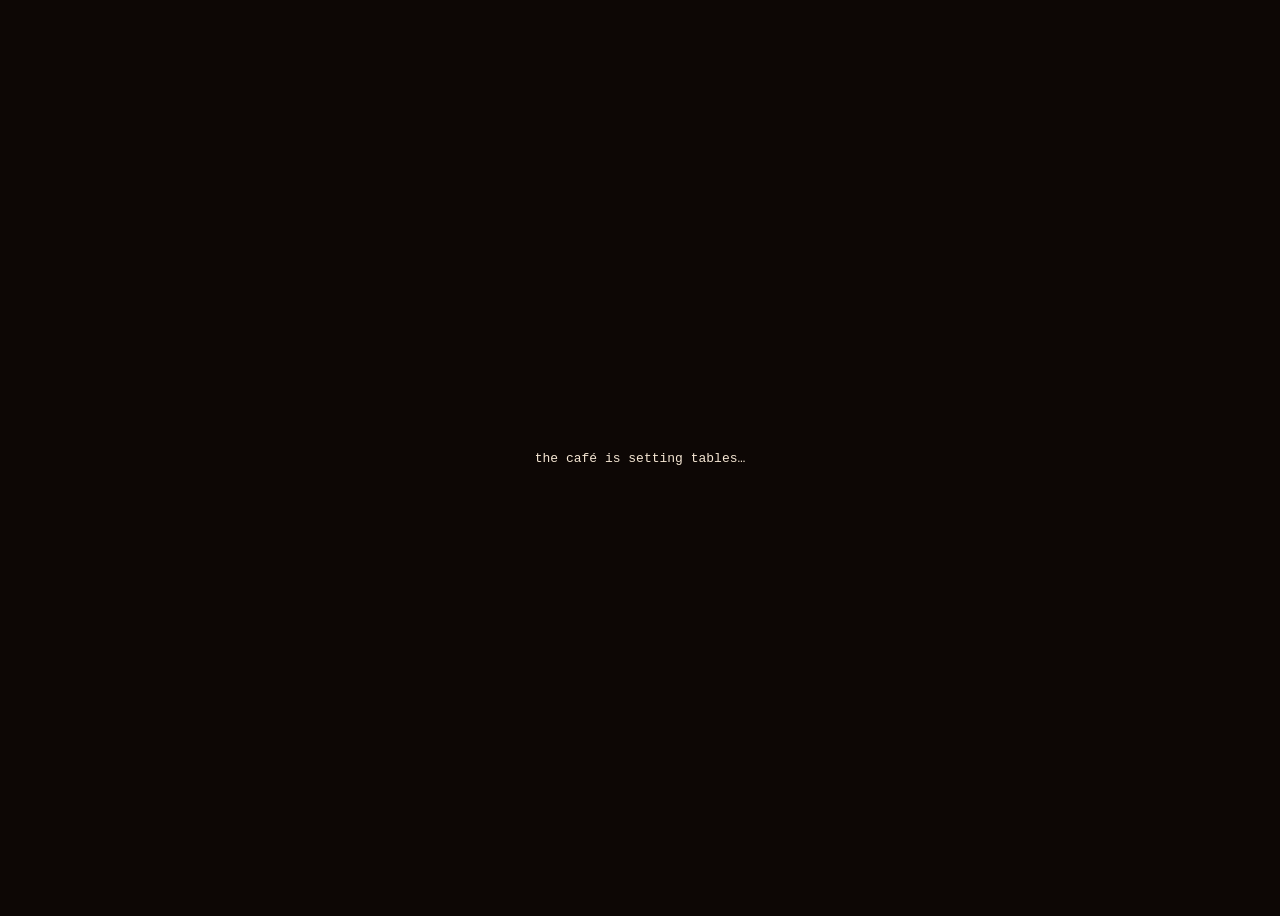
==== index.html @ ba8afaad "placeholder" ====
<!doctype html><title>Café Vellara</title><body style='background:#0d0705;color:#f5e6d3;font-family:monospace;display:grid;place-items:center;height:100vh'><div>the café is setting tables…</div></body>
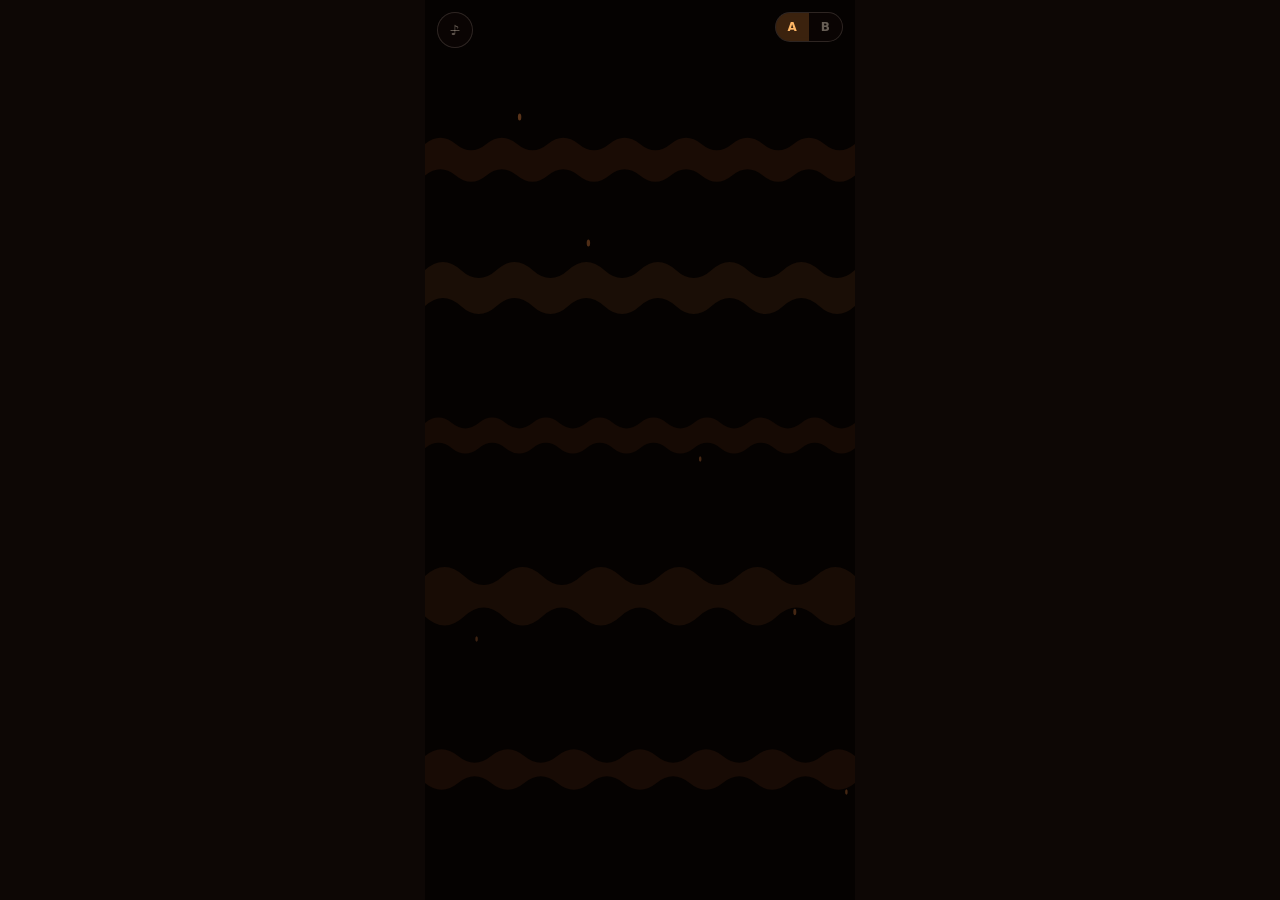
==== commit 5cc4cbce: "Course One vertical slice" ====
--- a/index.html
+++ b/index.html
@@ -1 +1,152 @@
-<!doctype html><title>Café Vellara</title><body style='background:#0d0705;color:#f5e6d3;font-family:monospace;display:grid;place-items:center;height:100vh'><div>the café is setting tables…</div></body>
+<!DOCTYPE html><html lang="en"><head><meta charSet="utf-8"/><meta name="viewport" content="width=device-width, initial-scale=1, viewport-fit=cover"/><link rel="stylesheet" href="./_next/static/css/670380543b3d0dc5.css" data-precedence="next"/><link rel="preload" as="script" fetchPriority="low" href="./_next/static/chunks/webpack-aefcfdc45265db7c.js"/><script src="./_next/static/chunks/fd9d1056-f34d2e789b461d77.js" async=""></script><script src="./_next/static/chunks/117-4b6a8fa4c4cf52b5.js" async=""></script><script src="./_next/static/chunks/main-app-395de5ab803d2a2a.js" async=""></script><script src="./_next/static/chunks/883-c687ce999b2c8454.js" async=""></script><script src="./_next/static/chunks/app/page-80fcc8d337535cb4.js" async=""></script><meta name="theme-color" content="#0d0705"/><title>Café Vellara</title><meta name="description" content="The last warm room before Olympus."/><link rel="icon" href="data:image/svg+xml,%3Csvg xmlns=&#x27;http://www.w3.org/2000/svg&#x27; viewBox=&#x27;0 0 16 16&#x27;%3E%3Ccircle cx=&#x27;8&#x27; cy=&#x27;8&#x27; r=&#x27;6&#x27; fill=&#x27;%23ff9a3c&#x27;/%3E%3C/svg%3E"/><script src="./_next/static/chunks/polyfills-42372ed130431b0a.js" noModule=""></script></head><body class="bg-roast-deep text-cream antialiased"><main class="mx-auto flex h-dvh w-full max-w-[430px] flex-col overflow-hidden"><div class="relative flex-1 overflow-hidden"><div class="cv-scene relative h-full w-full select-none overflow-hidden bg-[#0d0705]" data-treatment="amber"><style>
+.cv-scene { -webkit-tap-highlight-color: transparent; }
+
+/* CRT memory — amber treatment only, opacity stays under 0.05 */
+.cv-scanlines {
+  background: repeating-linear-gradient(to bottom,
+    rgba(255,183,102,0.05) 0px, rgba(255,183,102,0.05) 1px,
+    rgba(0,0,0,0) 1px, rgba(0,0,0,0) 3px);
+  mix-blend-mode: screen;
+}
+
+/* svg transform plumbing */
+.cv-flame-a, .cv-flame-b, .cv-steam {
+  transform-box: fill-box; transform-origin: 50% 100%;
+}
+.cv-halo, .cv-glint, .cv-seam {
+  transform-box: fill-box; transform-origin: 50% 50%;
+}
+
+/* ── candle fire — three layered, phase-shifted motions ────────────── */
+.cv-flame-a { animation: cv-flick-a 2.3s ease-in-out infinite; }
+.cv-flame-b { animation: cv-flick-b 1.45s ease-in-out infinite; }
+.cv-halo    { animation: cv-halo-k 2.9s ease-in-out infinite; }
+@keyframes cv-flick-a {
+  0%, 100% { transform: scale(1, 1); }
+  13%      { transform: scale(0.98, 1.04); }
+  23%      { transform: scale(1.02, 0.95) translateX(0.08px); }
+  36%      { transform: scale(0.99, 1.02); }
+  49%      { transform: scale(1.01, 0.96) translateX(-0.07px); }
+  62%      { transform: scale(0.97, 1.05); }
+  74%      { transform: scale(1.02, 0.96); }
+  88%      { transform: scale(0.99, 1.01) translateX(0.05px); }
+}
+@keyframes cv-flick-b {
+  0%, 100% { opacity: 0.95; }
+  11% { opacity: 0.78; }
+  27% { opacity: 1; }
+  41% { opacity: 0.72; }
+  58% { opacity: 0.94; }
+  73% { opacity: 0.8; }
+  86% { opacity: 1; }
+}
+@keyframes cv-halo-k {
+  0%, 100% { opacity: 0.75; transform: scale(1); }
+  19% { opacity: 0.58; transform: scale(0.96); }
+  43% { opacity: 0.85; transform: scale(1.05); }
+  61% { opacity: 0.6;  transform: scale(0.97); }
+  82% { opacity: 0.8;  transform: scale(1.03); }
+}
+
+/* ── the storm outside the viewport ─────────────────────────────────── */
+.cv-dust-a { animation: cv-dust-w 36s linear infinite; }
+.cv-dust-b { animation: cv-dust-w 22s linear infinite; }
+.cv-dust-c { animation: cv-dust-w 13s linear infinite; }
+@keyframes cv-dust-w { to { transform: translateX(-24px); } }
+
+/* settlement beacon — green, slow, 8 second cycle (Mars Trail canon) */
+.cv-beacon { animation: cv-beacon-k 8s linear infinite; }
+@keyframes cv-beacon-k {
+  0%, 100% { opacity: 0; }
+  1.5% { opacity: 1; }
+  4.5% { opacity: 0.8; }
+  7%   { opacity: 0; }
+}
+
+/* ── coffee apparatus steam — an occasional, unhurried puff ─────────── */
+.cv-steam { animation: cv-steam-k 9s ease-out infinite; }
+@keyframes cv-steam-k {
+  0%  { opacity: 0;    transform: translateY(0) scale(0.5); }
+  6%  { opacity: 0.55; }
+  16% { opacity: 0.28; transform: translateY(-6px) scale(1.15); }
+  26% { opacity: 0;    transform: translateY(-10px) scale(1.4); }
+  100% { opacity: 0;   transform: translateY(-10px) scale(1.4); }
+}
+
+/* ── the music box's dull glint — rare, almost shy ──────────────────── */
+.cv-glint { animation: cv-glint-k 7.5s ease-in-out infinite; }
+@keyframes cv-glint-k {
+  0%, 84%, 100% { opacity: 0;    transform: scale(0.4) rotate(0deg); }
+  90%           { opacity: 0.55; transform: scale(1) rotate(18deg); }
+  96%           { opacity: 0;    transform: scale(0.5) rotate(32deg); }
+}
+
+/* ── hotspot idle shimmer — a glint, not a button ───────────────────── */
+.cv-shimmer {
+  position: absolute; inset: 0; pointer-events: none; opacity: 0;
+  border-radius: 9999px; mix-blend-mode: screen;
+  background: radial-gradient(ellipse at 50% 50%,
+    rgba(255,221,160,0.3) 0%, rgba(255,183,102,0.12) 45%, rgba(255,183,102,0) 70%);
+  animation: cv-shimmer-k 6s ease-in-out infinite;
+}
+@keyframes cv-shimmer-k {
+  0%, 80%, 100% { opacity: 0;    transform: scale(0.92); }
+  87%           { opacity: 0.45; transform: scale(1); }
+  93%           { opacity: 0.12; }
+}
+
+/* ── threshold: arrival through the airlock ─────────────────────────── */
+.cv-dust-th-a { animation: cv-dust-th 30s linear infinite; }
+.cv-dust-th-b { animation: cv-dust-th 17s linear infinite; }
+@keyframes cv-dust-th { to { transform: translateX(-100px); } }
+
+.cv-wind { animation: cv-wind-k 3.4s linear infinite; }
+@keyframes cv-wind-k {
+  0%   { transform: translateX(0); opacity: 0; }
+  10%  { opacity: 0.25; }
+  40%  { opacity: 0.12; }
+  55%  { transform: translateX(150px); opacity: 0; }
+  100% { transform: translateX(150px); opacity: 0; }
+}
+
+.cv-shake { animation: cv-shake-k 0.55s linear 2; }
+@keyframes cv-shake-k {
+  0%, 100% { transform: translate(0, 0); }
+  20% { transform: translate(0.5%, -0.3%); }
+  40% { transform: translate(-0.45%, 0.3%); }
+  60% { transform: translate(0.35%, 0.2%); }
+  80% { transform: translate(-0.3%, -0.15%); }
+}
+
+.cv-seam { transform: scaleY(0.02); opacity: 0; }
+.cv-cycling .cv-seam { animation: cv-seam-k 1.9s cubic-bezier(0.2, 0.7, 0.25, 1) forwards; }
+@keyframes cv-seam-k {
+  0%  { transform: scaleY(0.02); opacity: 0; }
+  14% { transform: scaleY(0.12); opacity: 0.65; }
+  60% { transform: scaleY(1); opacity: 0.95; }
+  100% { transform: scaleY(1); opacity: 1; }
+}
+
+.cv-warmflash {
+  background: radial-gradient(circle at 6% 58%,
+    rgba(255,183,102,0.5) 0%, rgba(255,154,60,0.16) 30%, rgba(255,154,60,0) 60%);
+  animation: cv-warm-k 2.5s ease-out forwards;
+}
+@keyframes cv-warm-k { 0% { opacity: 0; } 30% { opacity: 1; } 100% { opacity: 0; } }
+
+.cv-fadeveil { animation: cv-fadeveil-k 1s ease forwards; }
+@keyframes cv-fadeveil-k { from { opacity: 1; } to { opacity: 0; } }
+
+/* ── reduced motion: hold the room still, keep it legible ───────────── */
+@media (prefers-reduced-motion: reduce) {
+  .cv-flame-a, .cv-flame-b, .cv-halo,
+  .cv-dust-a, .cv-dust-b, .cv-dust-c,
+  .cv-dust-th-a, .cv-dust-th-b,
+  .cv-steam, .cv-beacon, .cv-glint, .cv-wind, .cv-shake {
+    animation: none !important;
+  }
+  .cv-steam { opacity: 0; }
+  .cv-beacon { opacity: 0.6; }
+  .cv-shimmer { animation: none !important; opacity: 0.12; transform: none; }
+}
+</style><div class="absolute inset-0" aria-hidden="true"><svg viewBox="0 0 100 100" preserveAspectRatio="none" class="absolute inset-0 h-full w-full" style="filter:drop-shadow(0 0 1.5px rgba(255,154,60,0.35))"><defs><linearGradient id="cv-sky" x1="0" y1="0" x2="0" y2="1"><stop offset="0%" stop-color="#1f0f07"></stop><stop offset="100%" stop-color="#120703"></stop></linearGradient><radialGradient id="cv-wallglow" cx="0.52" cy="0.62" r="0.8"><stop offset="0%" stop-color="#6b3517"></stop><stop offset="45%" stop-color="#3a1c0c"></stop><stop offset="100%" stop-color="#1a0d06"></stop></radialGradient><radialGradient id="cv-winspill"><stop offset="0%" stop-color="rgba(210,138,74,0.32)"></stop><stop offset="100%" stop-color="rgba(210,138,74,0)"></stop></radialGradient><radialGradient id="cv-halo"><stop offset="0%" stop-color="rgba(255,183,102,0.3)"></stop><stop offset="55%" stop-color="rgba(255,183,102,0.12)"></stop><stop offset="100%" stop-color="rgba(255,170,90,0)"></stop></radialGradient><radialGradient id="cv-beaconglow"><stop offset="0%" stop-color="rgba(93,255,138,0.7)"></stop><stop offset="100%" stop-color="rgba(93,255,138,0)"></stop></radialGradient><linearGradient id="cv-cone" x1="0" y1="0" x2="0" y2="1"><stop offset="0%" stop-color="rgba(255,196,128,0.16)"></stop><stop offset="100%" stop-color="rgba(255,196,128,0)"></stop></linearGradient><radialGradient id="cv-vignette"><stop offset="0%" stop-color="rgba(0,0,0,0)"></stop><stop offset="62%" stop-color="rgba(0,0,0,0)"></stop><stop offset="100%" stop-color="rgba(0,0,0,0.5)"></stop></radialGradient><clipPath id="cv-winclip"><rect x="13" y="10" width="24" height="22" rx="2"></rect></clipPath></defs><g stroke-linecap="round" stroke-linejoin="round"><g><rect x="0" y="0" width="100" height="100" fill="#0d0705"></rect><rect x="0" y="0" width="100" height="82" fill="#170d08"></rect><rect x="0" y="80" width="100" height="20" fill="#110905"></rect><g stroke="rgba(255,183,102,0.28)" stroke-width="0.21"><line x1="0" y1="82" x2="100" y2="82"></line><line x1="0" y1="86.5" x2="100" y2="86.5" opacity="0.6"></line><line x1="0" y1="92.5" x2="100" y2="92.5" opacity="0.4"></line></g></g><g><rect x="11" y="8" width="28" height="26" rx="3" fill="#180d07" stroke="#ffb766" stroke-width="0.35"></rect><g clip-path="url(#cv-winclip)"><rect x="13" y="10" width="24" height="22" fill="url(#cv-sky)"></rect><path d="M13,29.5 L16,27.4 L19.5,28.8 L23,26.8 L27,28.5 L30.5,27.2 L34,28.6 L37,27.7 L37,32 L13,32 Z" fill="#190a04"></path><g class="cv-beacon"><line x1="31.5" y1="27.6" x2="31.5" y2="26.1" stroke="rgba(255,183,102,0.5)" stroke-width="0.3"></line><circle cx="31.5" cy="25.9" r="2.4" fill="url(#cv-beaconglow)"></circle><circle cx="31.5" cy="25.9" r="0.55" fill="#6dffa0"></circle></g><g class="cv-dust-a"><path d="M13,14.5 q3.00,-1.6 6,0 t6,0 t6,0 t6,0 v3.4 q-3,1.6 -6,0 t-6,0 t-6,0 t-6,0 z" fill="rgba(255,154,60,0.18)"></path><path d="M37,14.5 q3.00,-1.6 6,0 t6,0 t6,0 t6,0 v3.4 q-3,1.6 -6,0 t-6,0 t-6,0 t-6,0 z" fill="rgba(255,154,60,0.18)"></path><circle cx="18" cy="13.4" r="0.3" fill="rgba(255,154,60,0.18)"></circle><circle cx="28" cy="16.2" r="0.22" fill="rgba(255,154,60,0.18)"></circle><circle cx="44" cy="14.8" r="0.26" fill="rgba(255,154,60,0.18)"></circle></g><g class="cv-dust-b"><path d="M13,19.5 q4.00,-2 8,0 t8,0 t8,0 v4 q-4,2 -8,0 t-8,0 t-8,0 z" fill="rgba(255,154,60,0.12)"></path><path d="M37,19.5 q4.00,-2 8,0 t8,0 t8,0 v4 q-4,2 -8,0 t-8,0 t-8,0 z" fill="rgba(255,154,60,0.12)"></path><circle cx="20" cy="18.6" r="0.3" fill="rgba(255,154,60,0.12)"></circle><circle cx="33" cy="22" r="0.24" fill="rgba(255,154,60,0.12)"></circle><circle cx="47" cy="20" r="0.3" fill="rgba(255,154,60,0.12)"></circle></g><g class="cv-dust-c"><path d="M13,25 q4.00,-2.4 8,0 t8,0 t8,0 v4.6 q-4,2.4 -8,0 t-8,0 t-8,0 z" fill="rgba(255,154,60,0.08)"></path><path d="M37,25 q4.00,-2.4 8,0 t8,0 t8,0 v4.6 q-4,2.4 -8,0 t-8,0 t-8,0 z" fill="rgba(255,154,60,0.08)"></path><circle cx="16" cy="24" r="0.34" fill="rgba(255,154,60,0.08)"></circle><circle cx="26" cy="27.5" r="0.28" fill="rgba(255,154,60,0.08)"></circle><circle cx="41" cy="25.5" r="0.32" fill="rgba(255,154,60,0.08)"></circle></g></g><line x1="25" y1="10" x2="25" y2="32" stroke="rgba(255,183,102,0.5)" stroke-width="0.35"></line><line x1="13" y1="21" x2="37" y2="21" stroke="rgba(255,183,102,0.5)" stroke-width="0.35"></line><rect x="13" y="10" width="24" height="22" rx="2" fill="none" stroke="#ffb766" stroke-width="0.35"></rect><g fill="none" stroke="rgba(255,183,102,0.28)" stroke-width="0.27999999999999997"><circle cx="12.2" cy="9.3" r="0.45"></circle><circle cx="37.8" cy="9.3" r="0.45"></circle><circle cx="12.2" cy="32.7" r="0.45"></circle><circle cx="37.8" cy="32.7" r="0.45"></circle></g></g><g><g><rect x="42.5" y="14" width="5" height="6.2" rx="0.4" fill="#180d07" stroke="rgba(255,183,102,0.5)" stroke-width="0.35"></rect><path d="M43.3,18.6 L44.5,17 L45.4,17.9 L46.4,16.4 L46.9,17.2" fill="none" stroke="rgba(255,183,102,0.28)" stroke-width="0.3"></path><circle cx="44" cy="15.6" r="0.3" fill="rgba(255,183,102,0.28)"></circle></g><g><rect x="53.5" y="15.5" width="4.6" height="5" rx="0.4" fill="#180d07" stroke="rgba(255,183,102,0.5)" stroke-width="0.35"></rect><ellipse cx="55.5" cy="18.3" rx="1.05" ry="0.65" fill="none" stroke="rgba(255,183,102,0.28)" stroke-width="0.28"></ellipse><circle cx="56.6" cy="17.9" r="0.34" fill="rgba(255,183,102,0.28)"></circle><line x1="55.1" y1="18.9" x2="55.1" y2="19.5" stroke="rgba(255,183,102,0.28)" stroke-width="0.22"></line><line x1="55.9" y1="18.9" x2="55.9" y2="19.5" stroke="rgba(255,183,102,0.28)" stroke-width="0.22"></line></g><line x1="50" y1="0" x2="50" y2="36" stroke="rgba(255,183,102,0.5)" stroke-width="0.35"></line><path d="M46.9,36 L53.1,36 L54.6,40.2 L45.4,40.2 Z" fill="#180d07" stroke="#ffb766" stroke-width="0.35"></path><circle class="cv-halo" cx="50" cy="41.4" r="4.2" fill="url(#cv-halo)" style="animation-duration:4.6s;animation-delay:-2.1s"></circle><circle cx="50" cy="41.2" r="0.85" fill="#ffcf99"></circle></g><g><rect x="60" y="27" width="30" height="1.6" rx="0.3" fill="#180d07" stroke="#ffb766" stroke-width="0.35"></rect><path d="M63.5,28.6 l0,2.8 l2.6,-2.8 Z" fill="#180d07"></path><path d="M86.5,28.6 l0,2.8 l-2.6,-2.8 Z" fill="#180d07"></path><rect x="61.6" y="22.6" width="1.35" height="4.4" rx="0.2" fill="#180d07" stroke="rgba(255,183,102,0.5)" stroke-width="0.27999999999999997"></rect><rect x="63.15" y="22.2" width="1.35" height="4.8" rx="0.2" fill="#180d07" stroke="rgba(255,183,102,0.5)" stroke-width="0.27999999999999997"></rect><rect x="64.9" y="22.9" width="1.25" height="4.2" rx="0.2" fill="#180d07" stroke="rgba(255,183,102,0.5)" stroke-width="0.27999999999999997" transform="rotate(11 65.5 27)"></rect><rect x="84" y="23.7" width="2.9" height="3.3" rx="0.9" fill="#180d07" stroke="rgba(255,183,102,0.5)" stroke-width="0.27999999999999997"></rect><rect x="84.6" y="23" width="1.7" height="0.9" rx="0.25" fill="#180d07" stroke="rgba(255,183,102,0.5)" stroke-width="0.27999999999999997"></rect><g><path d="M70.8,22.5 L79.4,22.5 L79.4,21.6 L70.8,22.1 Z" fill="#050201"></path><line x1="71.6" y1="22.15" x2="78.6" y2="21.85" stroke="#d8b06a" stroke-width="0.18" opacity="0.5"></line><rect x="70.5" y="22.5" width="9" height="4.5" rx="0.5" fill="#180d07" stroke="#ffb766" stroke-width="0.35"></rect><rect x="71.4" y="23.3" width="7.2" height="2.9" rx="0.3" fill="none" stroke="rgba(255,183,102,0.28)" stroke-width="0.22"></rect><circle cx="75" cy="25.1" r="0.32" fill="none" stroke="rgba(255,183,102,0.5)" stroke-width="0.2"></circle><path d="M77.8,22.6 l0.5,1.2 l-0.4,1" fill="none" stroke="rgba(255,183,102,0.28)" stroke-width="0.18"></path><g transform="rotate(-8 70.6 22.3)"><rect x="70.3" y="21" width="9.4" height="1.5" rx="0.4" fill="#180d07" stroke="#ffb766" stroke-width="0.35"></rect></g><line x1="79.5" y1="25" x2="80.9" y2="24.8" stroke="rgba(255,183,102,0.5)" stroke-width="0.35"></line><line x1="80.9" y1="24.8" x2="81.3" y2="25.9" stroke="rgba(255,183,102,0.5)" stroke-width="0.3"></line><circle cx="81.35" cy="26.05" r="0.32" fill="#180d07" stroke="rgba(255,183,102,0.5)" stroke-width="0.24499999999999997"></circle><g class="cv-glint"><path d="M74.8,20.7 L75.0,21.3 L75.6,21.5 L75.0,21.7 L74.8,22.3 L74.6,21.7 L74.0,21.5 L74.6,21.3 Z" fill="#d8b06a"></path></g></g></g><g><rect x="0.6" y="36" width="9.8" height="43.8" rx="1.4" fill="#180d07" stroke="#ffb766" stroke-width="0.35"></rect><rect x="1.7" y="37.2" width="7.6" height="41.4" rx="1" fill="#180d07" stroke="rgba(255,183,102,0.5)" stroke-width="0.315"></rect><rect x="5.25" y="38" width="0.5" height="39.8" fill="rgba(255,183,102,0.35)"></rect><circle cx="5.5" cy="46" r="2.3" fill="#140a05" stroke="#ffb766" stroke-width="0.35"></circle><circle cx="5.5" cy="46" r="1.55" fill="none" stroke="rgba(255,183,102,0.28)" stroke-width="0.27999999999999997"></circle><circle cx="5.5" cy="57.5" r="1.6" fill="none" stroke="#ffb766" stroke-width="0.35"></circle><g stroke="rgba(255,183,102,0.5)" stroke-width="0.27999999999999997"><line x1="5.5" y1="55.9" x2="5.5" y2="59.1"></line><line x1="3.9" y1="57.5" x2="7.1" y2="57.5"></line></g><rect x="11" y="51.6" width="2" height="3.6" rx="0.3" fill="#180d07" stroke="rgba(255,183,102,0.5)" stroke-width="0.27999999999999997"></rect><circle cx="12" cy="52.7" r="0.38" fill="#6dffa0" opacity="0.75"></circle><rect x="11.35" y="53.6" width="1.3" height="0.35" fill="rgba(255,183,102,0.28)"></rect><rect x="11.35" y="54.3" width="1.3" height="0.35" fill="rgba(255,183,102,0.28)"></rect></g><g><g opacity="1"><ellipse cx="80" cy="48.5" rx="5" ry="1.2" fill="#180d07" stroke="rgba(255,183,102,0.5)" stroke-width="0.27999999999999997"></ellipse><rect x="79.55" y="48.7" width="0.9" height="7.6" fill="#180d07"></rect><ellipse cx="80" cy="56.6" rx="2.3" ry="0.6" fill="#180d07"></ellipse><g><path d="M86.00,42.8 L85.10,42.8 L85.10,51.4 L86.00,51.4 Z" fill="#180d07" stroke="rgba(255,183,102,0.5)" stroke-width="0.24499999999999997"></path><path d="M85.80,50.4 L81.90,50.4 L81.90,51.4 L85.80,51.4 Z" fill="#180d07" stroke="rgba(255,183,102,0.5)" stroke-width="0.24499999999999997"></path><line x1="85.50" y1="51.4" x2="85.70" y2="58.4" stroke="rgba(255,183,102,0.5)" stroke-width="0.5"></line><line x1="82.30" y1="51.4" x2="81.90" y2="58.4" stroke="rgba(255,183,102,0.5)" stroke-width="0.5"></line><line x1="85.40" y1="55.6" x2="82.20" y2="55.9" stroke="rgba(255,183,102,0.5)" stroke-width="0.3"></line></g></g><ellipse cx="50" cy="47" rx="7" ry="1.6" fill="#180d07" stroke="#ffb766" stroke-width="0.35"></ellipse><rect x="49.45" y="47.4" width="1.1" height="9" fill="#180d07" stroke="rgba(255,183,102,0.5)" stroke-width="0.21"></rect><ellipse cx="50" cy="56.8" rx="3" ry="0.8" fill="#180d07" stroke="rgba(255,183,102,0.5)" stroke-width="0.21"></ellipse><rect x="52.2" y="45.4" width="1.5" height="1.3" rx="0.3" fill="#180d07" stroke="rgba(255,183,102,0.5)" stroke-width="0.27999999999999997"></rect><path d="M53.7,45.7 q0.9,0.25 0,0.75" fill="none" stroke="rgba(255,183,102,0.5)" stroke-width="0.24499999999999997"></path><g><path d="M41.50,42.8 L42.40,42.8 L42.40,51.4 L41.50,51.4 Z" fill="#180d07" stroke="rgba(255,183,102,0.5)" stroke-width="0.24499999999999997"></path><path d="M41.70,50.4 L45.60,50.4 L45.60,51.4 L41.70,51.4 Z" fill="#180d07" stroke="rgba(255,183,102,0.5)" stroke-width="0.24499999999999997"></path><line x1="42.00" y1="51.4" x2="41.80" y2="58.4" stroke="rgba(255,183,102,0.5)" stroke-width="0.5"></line><line x1="45.20" y1="51.4" x2="45.60" y2="58.4" stroke="rgba(255,183,102,0.5)" stroke-width="0.5"></line><line x1="42.10" y1="55.6" x2="45.30" y2="55.9" stroke="rgba(255,183,102,0.5)" stroke-width="0.3"></line></g><g><path d="M58.50,42.8 L57.60,42.8 L57.60,51.4 L58.50,51.4 Z" fill="#180d07" stroke="rgba(255,183,102,0.5)" stroke-width="0.24499999999999997"></path><path d="M58.30,50.4 L54.40,50.4 L54.40,51.4 L58.30,51.4 Z" fill="#180d07" stroke="rgba(255,183,102,0.5)" stroke-width="0.24499999999999997"></path><line x1="58.00" y1="51.4" x2="58.20" y2="58.4" stroke="rgba(255,183,102,0.5)" stroke-width="0.5"></line><line x1="54.80" y1="51.4" x2="54.40" y2="58.4" stroke="rgba(255,183,102,0.5)" stroke-width="0.5"></line><line x1="57.90" y1="55.6" x2="54.70" y2="55.9" stroke="rgba(255,183,102,0.5)" stroke-width="0.3"></line></g></g><g><rect x="6" y="63" width="88" height="17.5" rx="1" fill="#1a0f0a" stroke="#ffb766" stroke-width="0.35"></rect><line x1="20" y1="64.5" x2="20" y2="79.5" stroke="rgba(255,183,102,0.28)" stroke-width="0.24499999999999997"></line><line x1="32" y1="64.5" x2="32" y2="79.5" stroke="rgba(255,183,102,0.28)" stroke-width="0.24499999999999997"></line><line x1="44" y1="64.5" x2="44" y2="79.5" stroke="rgba(255,183,102,0.28)" stroke-width="0.24499999999999997"></line><line x1="56" y1="64.5" x2="56" y2="79.5" stroke="rgba(255,183,102,0.28)" stroke-width="0.24499999999999997"></line><line x1="68" y1="64.5" x2="68" y2="79.5" stroke="rgba(255,183,102,0.28)" stroke-width="0.24499999999999997"></line><line x1="80" y1="64.5" x2="80" y2="79.5" stroke="rgba(255,183,102,0.28)" stroke-width="0.24499999999999997"></line><rect x="5" y="60.5" width="90" height="2.8" rx="1.2" fill="#1d110b" stroke="#ffb766" stroke-width="0.35"></rect><line x1="6.2" y1="60.9" x2="93.8" y2="60.9" stroke="#f5e6d3" stroke-width="0.22" opacity="0.5"></line></g><g><rect x="15.5" y="56" width="13" height="4.6" rx="0.7" fill="#1a0f0a" stroke="#ffb766" stroke-width="0.35"></rect><rect x="17" y="46.5" width="6" height="9.8" rx="1.1" fill="#1a0f0a" stroke="#ffb766" stroke-width="0.35"></rect><ellipse cx="20" cy="46.6" rx="3" ry="1.5" fill="#1a0f0a" stroke="#ffb766" stroke-width="0.35"></ellipse><circle cx="20" cy="44.9" r="0.5" fill="none" stroke="rgba(255,183,102,0.5)" stroke-width="0.27999999999999997"></circle><circle cx="20" cy="50.4" r="1.35" fill="none" stroke="rgba(255,183,102,0.5)" stroke-width="0.315"></circle><line x1="20" y1="50.4" x2="20.8" y2="49.7" stroke="#f5e6d3" stroke-width="0.22"></line><line x1="17.2" y1="47.6" x2="15.1" y2="44.9" stroke="rgba(255,183,102,0.5)" stroke-width="0.45"></line><circle cx="15" cy="44.7" r="0.55" fill="#1a0f0a" stroke="rgba(255,183,102,0.5)" stroke-width="0.27999999999999997"></circle><path d="M23,48.3 L26.4,48.3 L26.4,52.2" fill="none" stroke="#ffb766" stroke-width="0.9"></path><path d="M25.9,52.2 L26.9,52.2 L26.65,53.4 L26.15,53.4 Z" fill="#1a0f0a" stroke="rgba(255,183,102,0.5)" stroke-width="0.21"></path><path d="M25.5,58.6 L27.4,58.6 L27.1,60.5 L25.8,60.5 Z" fill="#1a0f0a" stroke="#ffb766" stroke-width="0.315"></path><path d="M27.4,58.9 q1,0.3 0,1" fill="none" stroke="rgba(255,183,102,0.5)" stroke-width="0.27999999999999997"></path><g fill="rgba(245,230,211,0.4)"><ellipse class="cv-steam" cx="26.5" cy="57.6" rx="0.75" ry="1.05"></ellipse><ellipse class="cv-steam" cx="26" cy="57.9" rx="0.6" ry="0.9" style="animation-delay:1.1s"></ellipse><ellipse class="cv-steam" cx="27" cy="57.9" rx="0.55" ry="0.85" style="animation-delay:2.2s"></ellipse><ellipse class="cv-steam" cx="20" cy="43.9" rx="0.6" ry="0.85" style="animation-delay:4.6s"></ellipse></g></g><g><ellipse cx="46" cy="60.6" rx="1.75" ry="0.5" fill="#1a0f0a" stroke="rgba(255,183,102,0.5)" stroke-width="0.27999999999999997"></ellipse><rect x="45.05" y="55.5" width="1.9" height="5" rx="0.35" fill="#241307" stroke="#ffb766" stroke-width="0.35"></rect><path d="M45.05,56.20 q-0.35,1.1 0.05,2" fill="none" stroke="rgba(255,183,102,0.28)" stroke-width="0.24499999999999997"></path><line x1="46" y1="55.5" x2="46" y2="55.05" stroke="rgba(255,183,102,0.5)" stroke-width="0.22"></line><circle class="cv-halo" cx="46" cy="53.85" r="3.1" fill="url(#cv-halo)" style="animation-duration:2.9s;animation-delay:0s"></circle><g class="cv-flame-a" style="animation-duration:2.3s;animation-delay:0s"><path d="M46,52.45 Q46.95,54.08 46,54.95 Q45.05,54.08 46,52.45 Z" fill="rgba(255,183,102,0.6)"></path><g class="cv-flame-b" style="animation-duration:1.45s;animation-delay:0s"><path d="M46,53.35 Q46.55,54.29 46,54.80 Q45.45,54.29 46,53.35 Z" fill="#ffcf99"></path><ellipse cx="46" cy="54.45" rx="0.22" ry="0.4" fill="#f5e6d3"></ellipse></g></g></g><g><ellipse cx="52.5" cy="60.6" rx="1.75" ry="0.5" fill="#1a0f0a" stroke="rgba(255,183,102,0.5)" stroke-width="0.27999999999999997"></ellipse><rect x="51.55" y="57.1" width="1.9" height="3.4" rx="0.35" fill="#241307" stroke="#ffb766" stroke-width="0.35"></rect><path d="M51.55,57.80 q-0.35,1.1 0.05,2" fill="none" stroke="rgba(255,183,102,0.28)" stroke-width="0.24499999999999997"></path><line x1="52.5" y1="57.1" x2="52.5" y2="56.65" stroke="rgba(255,183,102,0.5)" stroke-width="0.22"></line><circle class="cv-halo" cx="52.5" cy="55.45" r="3.1" fill="url(#cv-halo)" style="animation-duration:2.3s;animation-delay:-0.7s"></circle><g class="cv-flame-a" style="animation-duration:1.8s;animation-delay:-0.7s"><path d="M52.5,54.05 Q53.45,55.68 52.5,56.55 Q51.55,55.68 52.5,54.05 Z" fill="rgba(255,183,102,0.6)"></path><g class="cv-flame-b" style="animation-duration:1.15s;animation-delay:-0.7s"><path d="M52.5,54.95 Q53.05,55.89 52.5,56.40 Q51.95,55.89 52.5,54.95 Z" fill="#ffcf99"></path><ellipse cx="52.5" cy="56.050000000000004" rx="0.22" ry="0.4" fill="#f5e6d3"></ellipse></g></g></g><g><ellipse cx="58.5" cy="60.6" rx="1.75" ry="0.5" fill="#1a0f0a" stroke="rgba(255,183,102,0.5)" stroke-width="0.27999999999999997"></ellipse><rect x="57.55" y="56.3" width="1.9" height="4.2" rx="0.35" fill="#241307" stroke="#ffb766" stroke-width="0.35"></rect><path d="M57.55,57.00 q-0.35,1.1 0.05,2" fill="none" stroke="rgba(255,183,102,0.28)" stroke-width="0.24499999999999997"></path><line x1="58.5" y1="56.3" x2="58.5" y2="55.849999999999994" stroke="rgba(255,183,102,0.5)" stroke-width="0.22"></line><circle class="cv-halo" cx="58.5" cy="54.65" r="3.1" fill="url(#cv-halo)" style="animation-duration:3.4s;animation-delay:-1.35s"></circle><g class="cv-flame-a" style="animation-duration:2.7s;animation-delay:-1.35s"><path d="M58.5,53.25 Q59.45,54.88 58.5,55.75 Q57.55,54.88 58.5,53.25 Z" fill="rgba(255,183,102,0.6)"></path><g class="cv-flame-b" style="animation-duration:1.7s;animation-delay:-1.35s"><path d="M58.5,54.15 Q59.05,55.09 58.5,55.60 Q57.95,55.09 58.5,54.15 Z" fill="#ffcf99"></path><ellipse cx="58.5" cy="55.25" rx="0.22" ry="0.4" fill="#f5e6d3"></ellipse></g></g></g><g><ellipse cx="31" cy="83.6" rx="4.6" ry="1.25" fill="#120a06" stroke="#ffb766" stroke-width="0.35"></ellipse><line x1="27.9" y1="84.6" x2="26.4" y2="97.5" stroke="rgba(255,183,102,0.5)" stroke-width="0.7"></line><line x1="34.1" y1="84.6" x2="35.6" y2="97.5" stroke="rgba(255,183,102,0.5)" stroke-width="0.7"></line><line x1="31" y1="84.8" x2="31" y2="97.5" stroke="rgba(255,183,102,0.5)" stroke-width="0.6"></line><line x1="27.2" y1="91.5" x2="34.8" y2="91.5" stroke="rgba(255,183,102,0.5)" stroke-width="0.35"></line></g><g><ellipse cx="67" cy="83.6" rx="4.6" ry="1.25" fill="#120a06" stroke="#ffb766" stroke-width="0.35"></ellipse><line x1="63.9" y1="84.6" x2="62.4" y2="97.5" stroke="rgba(255,183,102,0.5)" stroke-width="0.7"></line><line x1="70.1" y1="84.6" x2="71.6" y2="97.5" stroke="rgba(255,183,102,0.5)" stroke-width="0.7"></line><line x1="67" y1="84.8" x2="67" y2="97.5" stroke="rgba(255,183,102,0.5)" stroke-width="0.6"></line><line x1="63.2" y1="91.5" x2="70.8" y2="91.5" stroke="rgba(255,183,102,0.5)" stroke-width="0.35"></line></g><text x="50" y="4.2" text-anchor="middle" font-family="ui-monospace, SFMono-Regular, Menlo, Consolas, monospace" font-size="2.1" letter-spacing="0.6" fill="rgba(255,183,102,0.28)">· CAFÉ VELLARA · AIRLOCK SECURE · ATMOS NOMINAL ·</text><rect x="0" y="0" width="100" height="100" fill="url(#cv-vignette)" pointer-events="none"></rect></g></svg><div class="cv-scanlines pointer-events-none absolute inset-0"></div></div><div class="absolute inset-0 z-20 "><svg viewBox="0 0 100 100" preserveAspectRatio="none" class="absolute inset-0 h-full w-full" aria-hidden="true"><defs><radialGradient id="cv-th-hole"><stop offset="0%" stop-color="#000"></stop><stop offset="74%" stop-color="#000"></stop><stop offset="100%" stop-color="#fff"></stop></radialGradient><mask id="cv-th-mask"><rect x="-10" y="-10" width="120" height="120" fill="#fff"></rect><circle cx="6" cy="58" r="0" fill="url(#cv-th-hole)"><animate attributeName="r" from="0" to="125" dur="2.4s" begin="indefinite" fill="freeze" calcMode="spline" keyTimes="0;1" keySplines="0.3 0.1 0.25 1"></animate></circle></mask></defs><rect x="0" y="0" width="100" height="100" fill="#050201" mask="url(#cv-th-mask)"></rect><g style="opacity:1;transition:opacity 900ms ease"><g class="cv-dust-th-a"><path d="M0,16 q3.57,-1.4 7.142857142857143,0 t7.142857142857143,0 t7.142857142857143,0 t7.142857142857143,0 t7.142857142857143,0 t7.142857142857143,0 t7.142857142857143,0 t7.142857142857143,0 t7.142857142857143,0 t7.142857142857143,0 t7.142857142857143,0 t7.142857142857143,0 t7.142857142857143,0 t7.142857142857143,0 v3.5 q-3.5714285714285716,1.4 -7.142857142857143,0 t-7.142857142857143,0 t-7.142857142857143,0 t-7.142857142857143,0 t-7.142857142857143,0 t-7.142857142857143,0 t-7.142857142857143,0 t-7.142857142857143,0 t-7.142857142857143,0 t-7.142857142857143,0 t-7.142857142857143,0 t-7.142857142857143,0 t-7.142857142857143,0 t-7.142857142857143,0 z" fill="rgba(110,52,22,0.2)"></path><path d="M100,16 q3.57,-1.4 7.142857142857143,0 t7.142857142857143,0 t7.142857142857143,0 t7.142857142857143,0 t7.142857142857143,0 t7.142857142857143,0 t7.142857142857143,0 t7.142857142857143,0 t7.142857142857143,0 t7.142857142857143,0 t7.142857142857143,0 t7.142857142857143,0 t7.142857142857143,0 t7.142857142857143,0 v3.5 q-3.5714285714285716,1.4 -7.142857142857143,0 t-7.142857142857143,0 t-7.142857142857143,0 t-7.142857142857143,0 t-7.142857142857143,0 t-7.142857142857143,0 t-7.142857142857143,0 t-7.142857142857143,0 t-7.142857142857143,0 t-7.142857142857143,0 t-7.142857142857143,0 t-7.142857142857143,0 t-7.142857142857143,0 t-7.142857142857143,0 z" fill="rgba(110,52,22,0.2)"></path><path d="M0,47 q3.13,-1.2 6.25,0 t6.25,0 t6.25,0 t6.25,0 t6.25,0 t6.25,0 t6.25,0 t6.25,0 t6.25,0 t6.25,0 t6.25,0 t6.25,0 t6.25,0 t6.25,0 t6.25,0 t6.25,0 v2.8 q-3.125,1.2 -6.25,0 t-6.25,0 t-6.25,0 t-6.25,0 t-6.25,0 t-6.25,0 t-6.25,0 t-6.25,0 t-6.25,0 t-6.25,0 t-6.25,0 t-6.25,0 t-6.25,0 t-6.25,0 t-6.25,0 t-6.25,0 z" fill="rgba(110,52,22,0.16)"></path><path d="M100,47 q3.13,-1.2 6.25,0 t6.25,0 t6.25,0 t6.25,0 t6.25,0 t6.25,0 t6.25,0 t6.25,0 t6.25,0 t6.25,0 t6.25,0 t6.25,0 t6.25,0 t6.25,0 t6.25,0 t6.25,0 v2.8 q-3.125,1.2 -6.25,0 t-6.25,0 t-6.25,0 t-6.25,0 t-6.25,0 t-6.25,0 t-6.25,0 t-6.25,0 t-6.25,0 t-6.25,0 t-6.25,0 t-6.25,0 t-6.25,0 t-6.25,0 t-6.25,0 t-6.25,0 z" fill="rgba(110,52,22,0.16)"></path><path d="M0,84 q3.85,-1.5 7.6923076923076925,0 t7.6923076923076925,0 t7.6923076923076925,0 t7.6923076923076925,0 t7.6923076923076925,0 t7.6923076923076925,0 t7.6923076923076925,0 t7.6923076923076925,0 t7.6923076923076925,0 t7.6923076923076925,0 t7.6923076923076925,0 t7.6923076923076925,0 t7.6923076923076925,0 v3 q-3.8461538461538463,1.5 -7.6923076923076925,0 t-7.6923076923076925,0 t-7.6923076923076925,0 t-7.6923076923076925,0 t-7.6923076923076925,0 t-7.6923076923076925,0 t-7.6923076923076925,0 t-7.6923076923076925,0 t-7.6923076923076925,0 t-7.6923076923076925,0 t-7.6923076923076925,0 t-7.6923076923076925,0 t-7.6923076923076925,0 z" fill="rgba(110,52,22,0.18)"></path><path d="M100,84 q3.85,-1.5 7.6923076923076925,0 t7.6923076923076925,0 t7.6923076923076925,0 t7.6923076923076925,0 t7.6923076923076925,0 t7.6923076923076925,0 t7.6923076923076925,0 t7.6923076923076925,0 t7.6923076923076925,0 t7.6923076923076925,0 t7.6923076923076925,0 t7.6923076923076925,0 t7.6923076923076925,0 v3 q-3.8461538461538463,1.5 -7.6923076923076925,0 t-7.6923076923076925,0 t-7.6923076923076925,0 t-7.6923076923076925,0 t-7.6923076923076925,0 t-7.6923076923076925,0 t-7.6923076923076925,0 t-7.6923076923076925,0 t-7.6923076923076925,0 t-7.6923076923076925,0 t-7.6923076923076925,0 t-7.6923076923076925,0 t-7.6923076923076925,0 z" fill="rgba(110,52,22,0.18)"></path><circle cx="22" cy="13" r="0.4" fill="rgba(190,110,55,0.45)"></circle><circle cx="64" cy="51" r="0.3" fill="rgba(190,110,55,0.35)"></circle><circle cx="131" cy="20" r="0.35" fill="rgba(190,110,55,0.4)"></circle><circle cx="98" cy="88" r="0.3" fill="rgba(190,110,55,0.35)"></circle></g><g class="cv-dust-th-b"><path d="M0,30 q4.17,-1.8 8.333333333333334,0 t8.333333333333334,0 t8.333333333333334,0 t8.333333333333334,0 t8.333333333333334,0 t8.333333333333334,0 t8.333333333333334,0 t8.333333333333334,0 t8.333333333333334,0 t8.333333333333334,0 t8.333333333333334,0 t8.333333333333334,0 v4 q-4.166666666666667,1.8 -8.333333333333334,0 t-8.333333333333334,0 t-8.333333333333334,0 t-8.333333333333334,0 t-8.333333333333334,0 t-8.333333333333334,0 t-8.333333333333334,0 t-8.333333333333334,0 t-8.333333333333334,0 t-8.333333333333334,0 t-8.333333333333334,0 t-8.333333333333334,0 z" fill="rgba(140,74,34,0.16)"></path><path d="M100,30 q4.17,-1.8 8.333333333333334,0 t8.333333333333334,0 t8.333333333333334,0 t8.333333333333334,0 t8.333333333333334,0 t8.333333333333334,0 t8.333333333333334,0 t8.333333333333334,0 t8.333333333333334,0 t8.333333333333334,0 t8.333333333333334,0 t8.333333333333334,0 v4 q-4.166666666666667,1.8 -8.333333333333334,0 t-8.333333333333334,0 t-8.333333333333334,0 t-8.333333333333334,0 t-8.333333333333334,0 t-8.333333333333334,0 t-8.333333333333334,0 t-8.333333333333334,0 t-8.333333333333334,0 t-8.333333333333334,0 t-8.333333333333334,0 t-8.333333333333334,0 z" fill="rgba(140,74,34,0.16)"></path><path d="M0,64 q4.55,-2 9.090909090909092,0 t9.090909090909092,0 t9.090909090909092,0 t9.090909090909092,0 t9.090909090909092,0 t9.090909090909092,0 t9.090909090909092,0 t9.090909090909092,0 t9.090909090909092,0 t9.090909090909092,0 t9.090909090909092,0 v4.5 q-4.545454545454546,2 -9.090909090909092,0 t-9.090909090909092,0 t-9.090909090909092,0 t-9.090909090909092,0 t-9.090909090909092,0 t-9.090909090909092,0 t-9.090909090909092,0 t-9.090909090909092,0 t-9.090909090909092,0 t-9.090909090909092,0 t-9.090909090909092,0 z" fill="rgba(140,74,34,0.14)"></path><path d="M100,64 q4.55,-2 9.090909090909092,0 t9.090909090909092,0 t9.090909090909092,0 t9.090909090909092,0 t9.090909090909092,0 t9.090909090909092,0 t9.090909090909092,0 t9.090909090909092,0 t9.090909090909092,0 t9.090909090909092,0 t9.090909090909092,0 v4.5 q-4.545454545454546,2 -9.090909090909092,0 t-9.090909090909092,0 t-9.090909090909092,0 t-9.090909090909092,0 t-9.090909090909092,0 t-9.090909090909092,0 t-9.090909090909092,0 t-9.090909090909092,0 t-9.090909090909092,0 t-9.090909090909092,0 t-9.090909090909092,0 z" fill="rgba(140,74,34,0.14)"></path><circle cx="38" cy="27" r="0.4" fill="rgba(190,110,55,0.4)"></circle><circle cx="86" cy="68" r="0.35" fill="rgba(190,110,55,0.35)"></circle><circle cx="150" cy="33" r="0.4" fill="rgba(190,110,55,0.4)"></circle><circle cx="12" cy="71" r="0.3" fill="rgba(190,110,55,0.3)"></circle></g><line class="cv-wind" x1="-45" y1="34" x2="-12" y2="35" stroke="rgba(201,138,79,0.5)" stroke-width="0.28"></line><line class="cv-wind" x1="-50" y1="72" x2="-20" y2="72.6" stroke="rgba(201,138,79,0.4)" stroke-width="0.24" style="animation-delay:1.6s"></line></g></svg><button type="button" aria-label="Skip arrival" class="absolute bottom-3 right-3 rounded-full border border-[#ffb766]/25 bg-[#1a0f0a]/70 px-3 py-1.5 text-xs tracking-[0.2em] text-[#f5e6d3]/75 transition-opacity duration-500 pointer-events-none opacity-0">skip</button></div></div><div role="group" aria-label="Visual treatment" class="absolute right-3 top-3 z-50 flex overflow-hidden rounded-full border border-cream/15 bg-roast-deep/70 backdrop-blur-sm"><button type="button" title="Treatment A — amber" aria-pressed="true" class="px-3 py-1.5 text-xs font-semibold transition-colors bg-candle/20 text-candle-light">A</button><button type="button" title="Treatment B — silhouette" aria-pressed="false" class="px-3 py-1.5 text-xs font-semibold transition-colors text-cream/40 hover:text-cream/70">B</button></div><button type="button" aria-pressed="false" aria-label="Turn room sound on" title="Room tone: off" class="absolute left-3 top-3 z-50 grid h-9 w-9 place-items-center rounded-full border border-cream/15 bg-roast-deep/70 text-sm backdrop-blur-sm transition-colors text-cream/35 line-through">♪</button></div></main><script src="./_next/static/chunks/webpack-aefcfdc45265db7c.js" async=""></script><script>(self.__next_f=self.__next_f||[]).push([0]);self.__next_f.push([2,null])</script><script>self.__next_f.push([1,"1:HL[\"./_next/static/css/670380543b3d0dc5.css\",\"style\"]\n"])</script><script>self.__next_f.push([1,"2:I[2846,[],\"\"]\n4:I[9107,[],\"ClientPageRoot\"]\n5:I[8688,[\"883\",\"static/chunks/883-c687ce999b2c8454.js\",\"931\",\"static/chunks/app/page-80fcc8d337535cb4.js\"],\"default\",1]\n6:I[4707,[],\"\"]\n7:I[6423,[],\"\"]\n9:I[1060,[],\"\"]\na:[]\n"])</script><script>self.__next_f.push([1,"0:[\"$\",\"$L2\",null,{\"buildId\":\"jrk7GjxWqmqxTusjYWvZz\",\"assetPrefix\":\".\",\"urlParts\":[\"\",\"\"],\"initialTree\":[\"\",{\"children\":[\"__PAGE__\",{}]},\"$undefined\",\"$undefined\",true],\"initialSeedData\":[\"\",{\"children\":[\"__PAGE__\",{},[[\"$L3\",[\"$\",\"$L4\",null,{\"props\":{\"params\":{},\"searchParams\":{}},\"Component\":\"$5\"}],null],null],null]},[[[[\"$\",\"link\",\"0\",{\"rel\":\"stylesheet\",\"href\":\"./_next/static/css/670380543b3d0dc5.css\",\"precedence\":\"next\",\"crossOrigin\":\"$undefined\"}]],[\"$\",\"html\",null,{\"lang\":\"en\",\"children\":[\"$\",\"body\",null,{\"className\":\"bg-roast-deep text-cream antialiased\",\"children\":[\"$\",\"$L6\",null,{\"parallelRouterKey\":\"children\",\"segmentPath\":[\"children\"],\"error\":\"$undefined\",\"errorStyles\":\"$undefined\",\"errorScripts\":\"$undefined\",\"template\":[\"$\",\"$L7\",null,{}],\"templateStyles\":\"$undefined\",\"templateScripts\":\"$undefined\",\"notFound\":[[\"$\",\"title\",null,{\"children\":\"404: This page could not be found.\"}],[\"$\",\"div\",null,{\"style\":{\"fontFamily\":\"system-ui,\\\"Segoe UI\\\",Roboto,Helvetica,Arial,sans-serif,\\\"Apple Color Emoji\\\",\\\"Segoe UI Emoji\\\"\",\"height\":\"100vh\",\"textAlign\":\"center\",\"display\":\"flex\",\"flexDirection\":\"column\",\"alignItems\":\"center\",\"justifyContent\":\"center\"},\"children\":[\"$\",\"div\",null,{\"children\":[[\"$\",\"style\",null,{\"dangerouslySetInnerHTML\":{\"__html\":\"body{color:#000;background:#fff;margin:0}.next-error-h1{border-right:1px solid rgba(0,0,0,.3)}@media (prefers-color-scheme:dark){body{color:#fff;background:#000}.next-error-h1{border-right:1px solid rgba(255,255,255,.3)}}\"}}],[\"$\",\"h1\",null,{\"className\":\"next-error-h1\",\"style\":{\"display\":\"inline-block\",\"margin\":\"0 20px 0 0\",\"padding\":\"0 23px 0 0\",\"fontSize\":24,\"fontWeight\":500,\"verticalAlign\":\"top\",\"lineHeight\":\"49px\"},\"children\":\"404\"}],[\"$\",\"div\",null,{\"style\":{\"display\":\"inline-block\"},\"children\":[\"$\",\"h2\",null,{\"style\":{\"fontSize\":14,\"fontWeight\":400,\"lineHeight\":\"49px\",\"margin\":0},\"children\":\"This page could not be found.\"}]}]]}]}]],\"notFoundStyles\":[]}]}]}]],null],null],\"couldBeIntercepted\":false,\"initialHead\":[null,\"$L8\"],\"globalErrorComponent\":\"$9\",\"missingSlots\":\"$Wa\"}]\n"])</script><script>self.__next_f.push([1,"8:[[\"$\",\"meta\",\"0\",{\"name\":\"viewport\",\"content\":\"width=device-width, initial-scale=1, viewport-fit=cover\"}],[\"$\",\"meta\",\"1\",{\"name\":\"theme-color\",\"content\":\"#0d0705\"}],[\"$\",\"meta\",\"2\",{\"charSet\":\"utf-8\"}],[\"$\",\"title\",\"3\",{\"children\":\"Café Vellara\"}],[\"$\",\"meta\",\"4\",{\"name\":\"description\",\"content\":\"The last warm room before Olympus.\"}],[\"$\",\"link\",\"5\",{\"rel\":\"icon\",\"href\":\"data:image/svg+xml,%3Csvg xmlns='http://www.w3.org/2000/svg' viewBox='0 0 16 16'%3E%3Ccircle cx='8' cy='8' r='6' fill='%23ff9a3c'/%3E%3C/svg%3E\"}]]\n3:null\n"])</script></body></html>
--- a/_next/static/css/670380543b3d0dc5.css
+++ b/_next/static/css/670380543b3d0dc5.css
@@ -0,0 +1,3 @@
+*,:after,:before{--tw-border-spacing-x:0;--tw-border-spacing-y:0;--tw-translate-x:0;--tw-translate-y:0;--tw-rotate:0;--tw-skew-x:0;--tw-skew-y:0;--tw-scale-x:1;--tw-scale-y:1;--tw-pan-x: ;--tw-pan-y: ;--tw-pinch-zoom: ;--tw-scroll-snap-strictness:proximity;--tw-gradient-from-position: ;--tw-gradient-via-position: ;--tw-gradient-to-position: ;--tw-ordinal: ;--tw-slashed-zero: ;--tw-numeric-figure: ;--tw-numeric-spacing: ;--tw-numeric-fraction: ;--tw-ring-inset: ;--tw-ring-offset-width:0px;--tw-ring-offset-color:#fff;--tw-ring-color:rgba(59,130,246,.5);--tw-ring-offset-shadow:0 0 #0000;--tw-ring-shadow:0 0 #0000;--tw-shadow:0 0 #0000;--tw-shadow-colored:0 0 #0000;--tw-blur: ;--tw-brightness: ;--tw-contrast: ;--tw-grayscale: ;--tw-hue-rotate: ;--tw-invert: ;--tw-saturate: ;--tw-sepia: ;--tw-drop-shadow: ;--tw-backdrop-blur: ;--tw-backdrop-brightness: ;--tw-backdrop-contrast: ;--tw-backdrop-grayscale: ;--tw-backdrop-hue-rotate: ;--tw-backdrop-invert: ;--tw-backdrop-opacity: ;--tw-backdrop-saturate: ;--tw-backdrop-sepia: ;--tw-contain-size: ;--tw-contain-layout: ;--tw-contain-paint: ;--tw-contain-style: }::backdrop{--tw-border-spacing-x:0;--tw-border-spacing-y:0;--tw-translate-x:0;--tw-translate-y:0;--tw-rotate:0;--tw-skew-x:0;--tw-skew-y:0;--tw-scale-x:1;--tw-scale-y:1;--tw-pan-x: ;--tw-pan-y: ;--tw-pinch-zoom: ;--tw-scroll-snap-strictness:proximity;--tw-gradient-from-position: ;--tw-gradient-via-position: ;--tw-gradient-to-position: ;--tw-ordinal: ;--tw-slashed-zero: ;--tw-numeric-figure: ;--tw-numeric-spacing: ;--tw-numeric-fraction: ;--tw-ring-inset: ;--tw-ring-offset-width:0px;--tw-ring-offset-color:#fff;--tw-ring-color:rgba(59,130,246,.5);--tw-ring-offset-shadow:0 0 #0000;--tw-ring-shadow:0 0 #0000;--tw-shadow:0 0 #0000;--tw-shadow-colored:0 0 #0000;--tw-blur: ;--tw-brightness: ;--tw-contrast: ;--tw-grayscale: ;--tw-hue-rotate: ;--tw-invert: ;--tw-saturate: ;--tw-sepia: ;--tw-drop-shadow: ;--tw-backdrop-blur: ;--tw-backdrop-brightness: ;--tw-backdrop-contrast: ;--tw-backdrop-grayscale: ;--tw-backdrop-hue-rotate: ;--tw-backdrop-invert: ;--tw-backdrop-opacity: ;--tw-backdrop-saturate: ;--tw-backdrop-sepia: ;--tw-contain-size: ;--tw-contain-layout: ;--tw-contain-paint: ;--tw-contain-style: }/*
+! tailwindcss v3.4.19 | MIT License | https://tailwindcss.com
+*/*,:after,:before{box-sizing:border-box;border:0 solid #e5e7eb}:after,:before{--tw-content:""}:host,html{line-height:1.5;-webkit-text-size-adjust:100%;-moz-tab-size:4;-o-tab-size:4;tab-size:4;font-family:ui-sans-serif,system-ui,sans-serif,Apple Color Emoji,Segoe UI Emoji,Segoe UI Symbol,Noto Color Emoji;font-feature-settings:normal;font-variation-settings:normal;-webkit-tap-highlight-color:transparent}body{margin:0;line-height:inherit}hr{height:0;color:inherit;border-top-width:1px}abbr:where([title]){-webkit-text-decoration:underline dotted;text-decoration:underline dotted}h1,h2,h3,h4,h5,h6{font-size:inherit;font-weight:inherit}a{color:inherit;text-decoration:inherit}b,strong{font-weight:bolder}code,kbd,pre,samp{font-family:ui-monospace,SFMono-Regular,Menlo,Monaco,Consolas,Liberation Mono,Courier New,monospace;font-feature-settings:normal;font-variation-settings:normal;font-size:1em}small{font-size:80%}sub,sup{font-size:75%;line-height:0;position:relative;vertical-align:baseline}sub{bottom:-.25em}sup{top:-.5em}table{text-indent:0;border-color:inherit;border-collapse:collapse}button,input,optgroup,select,textarea{font-family:inherit;font-feature-settings:inherit;font-variation-settings:inherit;font-size:100%;font-weight:inherit;line-height:inherit;letter-spacing:inherit;color:inherit;margin:0;padding:0}button,select{text-transform:none}button,input:where([type=button]),input:where([type=reset]),input:where([type=submit]){-webkit-appearance:button;background-color:transparent;background-image:none}:-moz-focusring{outline:auto}:-moz-ui-invalid{box-shadow:none}progress{vertical-align:baseline}::-webkit-inner-spin-button,::-webkit-outer-spin-button{height:auto}[type=search]{-webkit-appearance:textfield;outline-offset:-2px}::-webkit-search-decoration{-webkit-appearance:none}::-webkit-file-upload-button{-webkit-appearance:button;font:inherit}summary{display:list-item}blockquote,dd,dl,figure,h1,h2,h3,h4,h5,h6,hr,p,pre{margin:0}fieldset{margin:0}fieldset,legend{padding:0}menu,ol,ul{list-style:none;margin:0;padding:0}dialog{padding:0}textarea{resize:vertical}input::-moz-placeholder,textarea::-moz-placeholder{opacity:1;color:#9ca3af}input::placeholder,textarea::placeholder{opacity:1;color:#9ca3af}[role=button],button{cursor:pointer}:disabled{cursor:default}audio,canvas,embed,iframe,img,object,svg,video{display:block;vertical-align:middle}img,video{max-width:100%;height:auto}[hidden]:where(:not([hidden=until-found])){display:none}.pointer-events-none{pointer-events:none}.pointer-events-auto{pointer-events:auto}.static{position:static}.absolute{position:absolute}.relative{position:relative}.inset-0{inset:0}.inset-x-0{left:0;right:0}.bottom-0{bottom:0}.bottom-3{bottom:.75rem}.left-3{left:.75rem}.right-3{right:.75rem}.top-3{top:.75rem}.z-10{z-index:10}.z-20{z-index:20}.z-30{z-index:30}.z-40{z-index:40}.z-50{z-index:50}.m-0{margin:0}.mx-auto{margin-left:auto;margin-right:auto}.mb-1{margin-bottom:.25rem}.mb-4{margin-bottom:1rem}.mt-1{margin-top:.25rem}.mt-6{margin-top:1.5rem}.block{display:block}.flex{display:flex}.table{display:table}.grid{display:grid}.h-1\.5{height:.375rem}.h-10{height:2.5rem}.h-9{height:2.25rem}.h-dvh{height:100dvh}.h-full{height:100%}.min-h-\[3\.5rem\]{min-height:3.5rem}.w-1\.5{width:.375rem}.w-10{width:2.5rem}.w-9{width:2.25rem}.w-full{width:100%}.max-w-\[430px\]{max-width:430px}.max-w-xs{max-width:20rem}.flex-1{flex:1 1 0%}.shrink-0{flex-shrink:0}.transform{transform:translate(var(--tw-translate-x),var(--tw-translate-y)) rotate(var(--tw-rotate)) skewX(var(--tw-skew-x)) skewY(var(--tw-skew-y)) scaleX(var(--tw-scale-x)) scaleY(var(--tw-scale-y))}@keyframes fade-in{0%{opacity:0}to{opacity:1}}.animate-fade-in{animation:fade-in .6s ease-out both}@keyframes fade-up{0%{opacity:0;transform:translateY(8px)}to{opacity:1;transform:translateY(0)}}.animate-fade-up{animation:fade-up .45s ease-out both}@keyframes gentle-pulse{0%,to{opacity:.85}50%{opacity:.35}}.animate-gentle-pulse{animation:gentle-pulse 1.8s ease-in-out infinite}.cursor-pointer{cursor:pointer}.touch-manipulation{touch-action:manipulation}.select-none{-webkit-user-select:none;-moz-user-select:none;user-select:none}.appearance-none{-webkit-appearance:none;-moz-appearance:none;appearance:none}.flex-col{flex-direction:column}.place-items-center{place-items:center}.items-start{align-items:flex-start}.items-center{align-items:center}.justify-center{justify-content:center}.justify-between{justify-content:space-between}.gap-1\.5{gap:.375rem}.gap-4{gap:1rem}.overflow-hidden{overflow:hidden}.rounded-2xl{border-radius:1rem}.rounded-full{border-radius:9999px}.rounded-lg{border-radius:.5rem}.border{border-width:1px}.border-0{border-width:0}.border-\[\#ffb766\]\/25{border-color:rgba(255,183,102,.25)}.border-candle\/20{border-color:rgba(255,154,60,.2)}.border-candle\/30{border-color:rgba(255,154,60,.3)}.border-cream\/15{border-color:hsla(34,63%,89%,.15)}.border-cream\/20{border-color:hsla(34,63%,89%,.2)}.bg-\[\#050201\]{--tw-bg-opacity:1;background-color:rgb(5 2 1/var(--tw-bg-opacity,1))}.bg-\[\#0d0705\]{--tw-bg-opacity:1;background-color:rgb(13 7 5/var(--tw-bg-opacity,1))}.bg-\[\#1a0f0a\]\/70{background-color:rgba(26,15,10,.7)}.bg-candle{--tw-bg-opacity:1;background-color:rgb(255 154 60/var(--tw-bg-opacity,1))}.bg-candle\/20{background-color:rgba(255,154,60,.2)}.bg-cream\/20{background-color:hsla(34,63%,89%,.2)}.bg-roast-deep{--tw-bg-opacity:1;background-color:rgb(13 7 5/var(--tw-bg-opacity,1))}.bg-roast-deep\/70{background-color:rgba(13,7,5,.7)}.bg-roast-deep\/85{background-color:rgba(13,7,5,.85)}.bg-roast\/95{background-color:rgba(26,15,10,.95)}.bg-transparent{background-color:transparent}.p-0{padding:0}.p-3{padding:.75rem}.p-4{padding:1rem}.p-6{padding:1.5rem}.px-3{padding-left:.75rem;padding-right:.75rem}.px-5{padding-left:1.25rem;padding-right:1.25rem}.px-6{padding-left:1.5rem;padding-right:1.5rem}.py-1\.5{padding-top:.375rem;padding-bottom:.375rem}.py-10{padding-top:2.5rem;padding-bottom:2.5rem}.pb-24{padding-bottom:6rem}.pb-4{padding-bottom:1rem}.pb-\[max\(0\.75rem\2c env\(safe-area-inset-bottom\)\)\]{padding-bottom:max(.75rem,env(safe-area-inset-bottom))}.pb-\[max\(1\.25rem\2c env\(safe-area-inset-bottom\)\)\]{padding-bottom:max(1.25rem,env(safe-area-inset-bottom))}.pb-\[max\(1rem\2c env\(safe-area-inset-bottom\)\)\]{padding-bottom:max(1rem,env(safe-area-inset-bottom))}.pr-3{padding-right:.75rem}.pt-1{padding-top:.25rem}.pt-3{padding-top:.75rem}.text-left{text-align:left}.text-center{text-align:center}.text-right{text-align:right}.font-mono{font-family:ui-monospace,SFMono-Regular,Menlo,Monaco,Consolas,Liberation Mono,Courier New,monospace}.font-serif{font-family:Georgia,Iowan Old Style,Palatino Linotype,Times New Roman,serif}.text-\[0\.65rem\]{font-size:.65rem}.text-\[0\.7rem\]{font-size:.7rem}.text-\[0\.95em\]{font-size:.95em}.text-\[1\.05rem\]{font-size:1.05rem}.text-base{font-size:1rem;line-height:1.5rem}.text-lg{font-size:1.125rem;line-height:1.75rem}.text-sm{font-size:.875rem;line-height:1.25rem}.text-xl{font-size:1.25rem;line-height:1.75rem}.text-xs{font-size:.75rem;line-height:1rem}.font-semibold{font-weight:600}.uppercase{text-transform:uppercase}.italic{font-style:italic}.leading-relaxed{line-height:1.625}.tracking-\[0\.25em\]{letter-spacing:.25em}.tracking-\[0\.2em\]{letter-spacing:.2em}.tracking-\[0\.35em\]{letter-spacing:.35em}.tracking-\[0\.3em\]{letter-spacing:.3em}.tracking-widest{letter-spacing:.1em}.text-\[\#f5e6d3\]\/75{color:hsla(34,63%,89%,.75)}.text-candle{--tw-text-opacity:1;color:rgb(255 154 60/var(--tw-text-opacity,1))}.text-candle-light{--tw-text-opacity:1;color:rgb(255 183 102/var(--tw-text-opacity,1))}.text-candle-light\/90{color:rgba(255,183,102,.9)}.text-candle\/70{color:rgba(255,154,60,.7)}.text-cream{--tw-text-opacity:1;color:rgb(245 230 211/var(--tw-text-opacity,1))}.text-cream\/35{color:hsla(34,63%,89%,.35)}.text-cream\/40{color:hsla(34,63%,89%,.4)}.text-cream\/70{color:hsla(34,63%,89%,.7)}.text-cream\/80{color:hsla(34,63%,89%,.8)}.text-cream\/90{color:hsla(34,63%,89%,.9)}.line-through{text-decoration-line:line-through}.antialiased{-webkit-font-smoothing:antialiased;-moz-osx-font-smoothing:grayscale}.opacity-0{opacity:0}.opacity-100{opacity:1}.opacity-60{opacity:.6}.shadow-\[0_0_60px_-15px_rgba\(255\2c 154\2c 60\2c 0\.45\)\]{--tw-shadow:0 0 60px -15px rgba(255,154,60,.45);--tw-shadow-colored:0 0 60px -15px var(--tw-shadow-color);box-shadow:var(--tw-ring-offset-shadow,0 0 #0000),var(--tw-ring-shadow,0 0 #0000),var(--tw-shadow)}.shadow-\[0_8px_40px_-8px_rgba\(13\2c 7\2c 5\2c 0\.9\)\]{--tw-shadow:0 8px 40px -8px rgba(13,7,5,.9);--tw-shadow-colored:0 8px 40px -8px var(--tw-shadow-color);box-shadow:var(--tw-ring-offset-shadow,0 0 #0000),var(--tw-ring-shadow,0 0 #0000),var(--tw-shadow)}.outline-none{outline:2px solid transparent;outline-offset:2px}.ring{--tw-ring-offset-shadow:var(--tw-ring-inset) 0 0 0 var(--tw-ring-offset-width) var(--tw-ring-offset-color);--tw-ring-shadow:var(--tw-ring-inset) 0 0 0 calc(3px + var(--tw-ring-offset-width)) var(--tw-ring-color);box-shadow:var(--tw-ring-offset-shadow),var(--tw-ring-shadow),var(--tw-shadow,0 0 #0000)}.blur{--tw-blur:blur(8px)}.blur,.drop-shadow{filter:var(--tw-blur) var(--tw-brightness) var(--tw-contrast) var(--tw-grayscale) var(--tw-hue-rotate) var(--tw-invert) var(--tw-saturate) var(--tw-sepia) var(--tw-drop-shadow)}.drop-shadow{--tw-drop-shadow:drop-shadow(0 1px 2px rgba(0,0,0,.1)) drop-shadow(0 1px 1px rgba(0,0,0,.06))}.filter{filter:var(--tw-blur) var(--tw-brightness) var(--tw-contrast) var(--tw-grayscale) var(--tw-hue-rotate) var(--tw-invert) var(--tw-saturate) var(--tw-sepia) var(--tw-drop-shadow)}.backdrop-blur-\[2px\]{--tw-backdrop-blur:blur(2px)}.backdrop-blur-\[2px\],.backdrop-blur-sm{backdrop-filter:var(--tw-backdrop-blur) var(--tw-backdrop-brightness) var(--tw-backdrop-contrast) var(--tw-backdrop-grayscale) var(--tw-backdrop-hue-rotate) var(--tw-backdrop-invert) var(--tw-backdrop-opacity) var(--tw-backdrop-saturate) var(--tw-backdrop-sepia)}.backdrop-blur-sm{--tw-backdrop-blur:blur(4px)}.transition{transition-property:color,background-color,border-color,text-decoration-color,fill,stroke,opacity,box-shadow,transform,filter,backdrop-filter;transition-timing-function:cubic-bezier(.4,0,.2,1);transition-duration:.15s}.transition-colors{transition-property:color,background-color,border-color,text-decoration-color,fill,stroke;transition-timing-function:cubic-bezier(.4,0,.2,1);transition-duration:.15s}.transition-opacity{transition-property:opacity;transition-timing-function:cubic-bezier(.4,0,.2,1);transition-duration:.15s}.duration-500{transition-duration:.5s}.ease-in-out{transition-timing-function:cubic-bezier(.4,0,.2,1)}.ease-out{transition-timing-function:cubic-bezier(0,0,.2,1)}:root{color-scheme:dark}body,html{height:100%}body{background:#0d0705;-webkit-tap-highlight-color:transparent;overscroll-behavior:none}.hover\:text-cream\/70:hover{color:hsla(34,63%,89%,.7)}.focus-visible\:ring-1:focus-visible{--tw-ring-offset-shadow:var(--tw-ring-inset) 0 0 0 var(--tw-ring-offset-width) var(--tw-ring-offset-color);--tw-ring-shadow:var(--tw-ring-inset) 0 0 0 calc(1px + var(--tw-ring-offset-width)) var(--tw-ring-color);box-shadow:var(--tw-ring-offset-shadow),var(--tw-ring-shadow),var(--tw-shadow,0 0 #0000)}.focus-visible\:ring-\[\#ffb766\]\/70:focus-visible{--tw-ring-color:rgba(255,183,102,.7)}
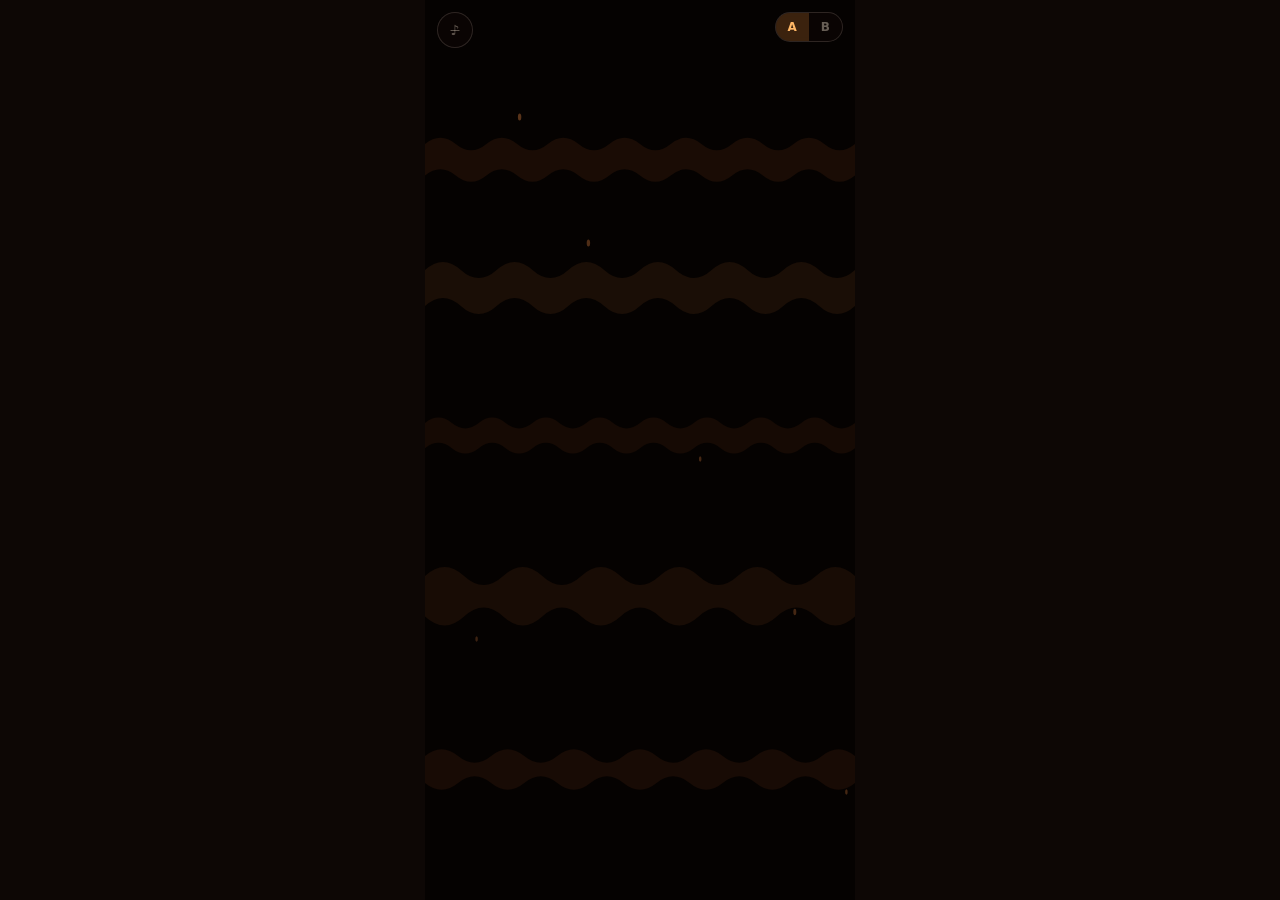
==== commit 00fd97e4: "fix: viewport-fixed layout for in-app WebViews" ====
--- a/index.html
+++ b/index.html
@@ -1,4 +1,4 @@
-<!DOCTYPE html><html lang="en"><head><meta charSet="utf-8"/><meta name="viewport" content="width=device-width, initial-scale=1, viewport-fit=cover"/><link rel="stylesheet" href="./_next/static/css/670380543b3d0dc5.css" data-precedence="next"/><link rel="preload" as="script" fetchPriority="low" href="./_next/static/chunks/webpack-aefcfdc45265db7c.js"/><script src="./_next/static/chunks/fd9d1056-f34d2e789b461d77.js" async=""></script><script src="./_next/static/chunks/117-4b6a8fa4c4cf52b5.js" async=""></script><script src="./_next/static/chunks/main-app-395de5ab803d2a2a.js" async=""></script><script src="./_next/static/chunks/883-c687ce999b2c8454.js" async=""></script><script src="./_next/static/chunks/app/page-80fcc8d337535cb4.js" async=""></script><meta name="theme-color" content="#0d0705"/><title>Café Vellara</title><meta name="description" content="The last warm room before Olympus."/><link rel="icon" href="data:image/svg+xml,%3Csvg xmlns=&#x27;http://www.w3.org/2000/svg&#x27; viewBox=&#x27;0 0 16 16&#x27;%3E%3Ccircle cx=&#x27;8&#x27; cy=&#x27;8&#x27; r=&#x27;6&#x27; fill=&#x27;%23ff9a3c&#x27;/%3E%3C/svg%3E"/><script src="./_next/static/chunks/polyfills-42372ed130431b0a.js" noModule=""></script></head><body class="bg-roast-deep text-cream antialiased"><main class="mx-auto flex h-dvh w-full max-w-[430px] flex-col overflow-hidden"><div class="relative flex-1 overflow-hidden"><div class="cv-scene relative h-full w-full select-none overflow-hidden bg-[#0d0705]" data-treatment="amber"><style>
+<!DOCTYPE html><html lang="en"><head><meta charSet="utf-8"/><meta name="viewport" content="width=device-width, initial-scale=1, viewport-fit=cover"/><link rel="stylesheet" href="./_next/static/css/ff2ee4024360e168.css" data-precedence="next"/><link rel="preload" as="script" fetchPriority="low" href="./_next/static/chunks/webpack-aefcfdc45265db7c.js"/><script src="./_next/static/chunks/fd9d1056-f34d2e789b461d77.js" async=""></script><script src="./_next/static/chunks/117-4b6a8fa4c4cf52b5.js" async=""></script><script src="./_next/static/chunks/main-app-395de5ab803d2a2a.js" async=""></script><script src="./_next/static/chunks/883-c687ce999b2c8454.js" async=""></script><script src="./_next/static/chunks/app/page-ad6c8cc9116b6cf3.js" async=""></script><meta name="theme-color" content="#0d0705"/><title>Café Vellara</title><meta name="description" content="The last warm room before Olympus."/><link rel="icon" href="data:image/svg+xml,%3Csvg xmlns=&#x27;http://www.w3.org/2000/svg&#x27; viewBox=&#x27;0 0 16 16&#x27;%3E%3Ccircle cx=&#x27;8&#x27; cy=&#x27;8&#x27; r=&#x27;6&#x27; fill=&#x27;%23ff9a3c&#x27;/%3E%3C/svg%3E"/><script src="./_next/static/chunks/polyfills-42372ed130431b0a.js" noModule=""></script></head><body class="bg-roast-deep text-cream antialiased"><main class="fixed inset-0 mx-auto w-full max-w-[430px] overflow-hidden"><div class="relative h-full w-full overflow-hidden"><div class="cv-scene relative h-full w-full select-none overflow-hidden bg-[#0d0705]" data-treatment="amber"><style>
 .cv-scene { -webkit-tap-highlight-color: transparent; }
 
 /* CRT memory — amber treatment only, opacity stays under 0.05 */
@@ -149,4 +149,4 @@
   .cv-beacon { opacity: 0.6; }
   .cv-shimmer { animation: none !important; opacity: 0.12; transform: none; }
 }
-</style><div class="absolute inset-0" aria-hidden="true"><svg viewBox="0 0 100 100" preserveAspectRatio="none" class="absolute inset-0 h-full w-full" style="filter:drop-shadow(0 0 1.5px rgba(255,154,60,0.35))"><defs><linearGradient id="cv-sky" x1="0" y1="0" x2="0" y2="1"><stop offset="0%" stop-color="#1f0f07"></stop><stop offset="100%" stop-color="#120703"></stop></linearGradient><radialGradient id="cv-wallglow" cx="0.52" cy="0.62" r="0.8"><stop offset="0%" stop-color="#6b3517"></stop><stop offset="45%" stop-color="#3a1c0c"></stop><stop offset="100%" stop-color="#1a0d06"></stop></radialGradient><radialGradient id="cv-winspill"><stop offset="0%" stop-color="rgba(210,138,74,0.32)"></stop><stop offset="100%" stop-color="rgba(210,138,74,0)"></stop></radialGradient><radialGradient id="cv-halo"><stop offset="0%" stop-color="rgba(255,183,102,0.3)"></stop><stop offset="55%" stop-color="rgba(255,183,102,0.12)"></stop><stop offset="100%" stop-color="rgba(255,170,90,0)"></stop></radialGradient><radialGradient id="cv-beaconglow"><stop offset="0%" stop-color="rgba(93,255,138,0.7)"></stop><stop offset="100%" stop-color="rgba(93,255,138,0)"></stop></radialGradient><linearGradient id="cv-cone" x1="0" y1="0" x2="0" y2="1"><stop offset="0%" stop-color="rgba(255,196,128,0.16)"></stop><stop offset="100%" stop-color="rgba(255,196,128,0)"></stop></linearGradient><radialGradient id="cv-vignette"><stop offset="0%" stop-color="rgba(0,0,0,0)"></stop><stop offset="62%" stop-color="rgba(0,0,0,0)"></stop><stop offset="100%" stop-color="rgba(0,0,0,0.5)"></stop></radialGradient><clipPath id="cv-winclip"><rect x="13" y="10" width="24" height="22" rx="2"></rect></clipPath></defs><g stroke-linecap="round" stroke-linejoin="round"><g><rect x="0" y="0" width="100" height="100" fill="#0d0705"></rect><rect x="0" y="0" width="100" height="82" fill="#170d08"></rect><rect x="0" y="80" width="100" height="20" fill="#110905"></rect><g stroke="rgba(255,183,102,0.28)" stroke-width="0.21"><line x1="0" y1="82" x2="100" y2="82"></line><line x1="0" y1="86.5" x2="100" y2="86.5" opacity="0.6"></line><line x1="0" y1="92.5" x2="100" y2="92.5" opacity="0.4"></line></g></g><g><rect x="11" y="8" width="28" height="26" rx="3" fill="#180d07" stroke="#ffb766" stroke-width="0.35"></rect><g clip-path="url(#cv-winclip)"><rect x="13" y="10" width="24" height="22" fill="url(#cv-sky)"></rect><path d="M13,29.5 L16,27.4 L19.5,28.8 L23,26.8 L27,28.5 L30.5,27.2 L34,28.6 L37,27.7 L37,32 L13,32 Z" fill="#190a04"></path><g class="cv-beacon"><line x1="31.5" y1="27.6" x2="31.5" y2="26.1" stroke="rgba(255,183,102,0.5)" stroke-width="0.3"></line><circle cx="31.5" cy="25.9" r="2.4" fill="url(#cv-beaconglow)"></circle><circle cx="31.5" cy="25.9" r="0.55" fill="#6dffa0"></circle></g><g class="cv-dust-a"><path d="M13,14.5 q3.00,-1.6 6,0 t6,0 t6,0 t6,0 v3.4 q-3,1.6 -6,0 t-6,0 t-6,0 t-6,0 z" fill="rgba(255,154,60,0.18)"></path><path d="M37,14.5 q3.00,-1.6 6,0 t6,0 t6,0 t6,0 v3.4 q-3,1.6 -6,0 t-6,0 t-6,0 t-6,0 z" fill="rgba(255,154,60,0.18)"></path><circle cx="18" cy="13.4" r="0.3" fill="rgba(255,154,60,0.18)"></circle><circle cx="28" cy="16.2" r="0.22" fill="rgba(255,154,60,0.18)"></circle><circle cx="44" cy="14.8" r="0.26" fill="rgba(255,154,60,0.18)"></circle></g><g class="cv-dust-b"><path d="M13,19.5 q4.00,-2 8,0 t8,0 t8,0 v4 q-4,2 -8,0 t-8,0 t-8,0 z" fill="rgba(255,154,60,0.12)"></path><path d="M37,19.5 q4.00,-2 8,0 t8,0 t8,0 v4 q-4,2 -8,0 t-8,0 t-8,0 z" fill="rgba(255,154,60,0.12)"></path><circle cx="20" cy="18.6" r="0.3" fill="rgba(255,154,60,0.12)"></circle><circle cx="33" cy="22" r="0.24" fill="rgba(255,154,60,0.12)"></circle><circle cx="47" cy="20" r="0.3" fill="rgba(255,154,60,0.12)"></circle></g><g class="cv-dust-c"><path d="M13,25 q4.00,-2.4 8,0 t8,0 t8,0 v4.6 q-4,2.4 -8,0 t-8,0 t-8,0 z" fill="rgba(255,154,60,0.08)"></path><path d="M37,25 q4.00,-2.4 8,0 t8,0 t8,0 v4.6 q-4,2.4 -8,0 t-8,0 t-8,0 z" fill="rgba(255,154,60,0.08)"></path><circle cx="16" cy="24" r="0.34" fill="rgba(255,154,60,0.08)"></circle><circle cx="26" cy="27.5" r="0.28" fill="rgba(255,154,60,0.08)"></circle><circle cx="41" cy="25.5" r="0.32" fill="rgba(255,154,60,0.08)"></circle></g></g><line x1="25" y1="10" x2="25" y2="32" stroke="rgba(255,183,102,0.5)" stroke-width="0.35"></line><line x1="13" y1="21" x2="37" y2="21" stroke="rgba(255,183,102,0.5)" stroke-width="0.35"></line><rect x="13" y="10" width="24" height="22" rx="2" fill="none" stroke="#ffb766" stroke-width="0.35"></rect><g fill="none" stroke="rgba(255,183,102,0.28)" stroke-width="0.27999999999999997"><circle cx="12.2" cy="9.3" r="0.45"></circle><circle cx="37.8" cy="9.3" r="0.45"></circle><circle cx="12.2" cy="32.7" r="0.45"></circle><circle cx="37.8" cy="32.7" r="0.45"></circle></g></g><g><g><rect x="42.5" y="14" width="5" height="6.2" rx="0.4" fill="#180d07" stroke="rgba(255,183,102,0.5)" stroke-width="0.35"></rect><path d="M43.3,18.6 L44.5,17 L45.4,17.9 L46.4,16.4 L46.9,17.2" fill="none" stroke="rgba(255,183,102,0.28)" stroke-width="0.3"></path><circle cx="44" cy="15.6" r="0.3" fill="rgba(255,183,102,0.28)"></circle></g><g><rect x="53.5" y="15.5" width="4.6" height="5" rx="0.4" fill="#180d07" stroke="rgba(255,183,102,0.5)" stroke-width="0.35"></rect><ellipse cx="55.5" cy="18.3" rx="1.05" ry="0.65" fill="none" stroke="rgba(255,183,102,0.28)" stroke-width="0.28"></ellipse><circle cx="56.6" cy="17.9" r="0.34" fill="rgba(255,183,102,0.28)"></circle><line x1="55.1" y1="18.9" x2="55.1" y2="19.5" stroke="rgba(255,183,102,0.28)" stroke-width="0.22"></line><line x1="55.9" y1="18.9" x2="55.9" y2="19.5" stroke="rgba(255,183,102,0.28)" stroke-width="0.22"></line></g><line x1="50" y1="0" x2="50" y2="36" stroke="rgba(255,183,102,0.5)" stroke-width="0.35"></line><path d="M46.9,36 L53.1,36 L54.6,40.2 L45.4,40.2 Z" fill="#180d07" stroke="#ffb766" stroke-width="0.35"></path><circle class="cv-halo" cx="50" cy="41.4" r="4.2" fill="url(#cv-halo)" style="animation-duration:4.6s;animation-delay:-2.1s"></circle><circle cx="50" cy="41.2" r="0.85" fill="#ffcf99"></circle></g><g><rect x="60" y="27" width="30" height="1.6" rx="0.3" fill="#180d07" stroke="#ffb766" stroke-width="0.35"></rect><path d="M63.5,28.6 l0,2.8 l2.6,-2.8 Z" fill="#180d07"></path><path d="M86.5,28.6 l0,2.8 l-2.6,-2.8 Z" fill="#180d07"></path><rect x="61.6" y="22.6" width="1.35" height="4.4" rx="0.2" fill="#180d07" stroke="rgba(255,183,102,0.5)" stroke-width="0.27999999999999997"></rect><rect x="63.15" y="22.2" width="1.35" height="4.8" rx="0.2" fill="#180d07" stroke="rgba(255,183,102,0.5)" stroke-width="0.27999999999999997"></rect><rect x="64.9" y="22.9" width="1.25" height="4.2" rx="0.2" fill="#180d07" stroke="rgba(255,183,102,0.5)" stroke-width="0.27999999999999997" transform="rotate(11 65.5 27)"></rect><rect x="84" y="23.7" width="2.9" height="3.3" rx="0.9" fill="#180d07" stroke="rgba(255,183,102,0.5)" stroke-width="0.27999999999999997"></rect><rect x="84.6" y="23" width="1.7" height="0.9" rx="0.25" fill="#180d07" stroke="rgba(255,183,102,0.5)" stroke-width="0.27999999999999997"></rect><g><path d="M70.8,22.5 L79.4,22.5 L79.4,21.6 L70.8,22.1 Z" fill="#050201"></path><line x1="71.6" y1="22.15" x2="78.6" y2="21.85" stroke="#d8b06a" stroke-width="0.18" opacity="0.5"></line><rect x="70.5" y="22.5" width="9" height="4.5" rx="0.5" fill="#180d07" stroke="#ffb766" stroke-width="0.35"></rect><rect x="71.4" y="23.3" width="7.2" height="2.9" rx="0.3" fill="none" stroke="rgba(255,183,102,0.28)" stroke-width="0.22"></rect><circle cx="75" cy="25.1" r="0.32" fill="none" stroke="rgba(255,183,102,0.5)" stroke-width="0.2"></circle><path d="M77.8,22.6 l0.5,1.2 l-0.4,1" fill="none" stroke="rgba(255,183,102,0.28)" stroke-width="0.18"></path><g transform="rotate(-8 70.6 22.3)"><rect x="70.3" y="21" width="9.4" height="1.5" rx="0.4" fill="#180d07" stroke="#ffb766" stroke-width="0.35"></rect></g><line x1="79.5" y1="25" x2="80.9" y2="24.8" stroke="rgba(255,183,102,0.5)" stroke-width="0.35"></line><line x1="80.9" y1="24.8" x2="81.3" y2="25.9" stroke="rgba(255,183,102,0.5)" stroke-width="0.3"></line><circle cx="81.35" cy="26.05" r="0.32" fill="#180d07" stroke="rgba(255,183,102,0.5)" stroke-width="0.24499999999999997"></circle><g class="cv-glint"><path d="M74.8,20.7 L75.0,21.3 L75.6,21.5 L75.0,21.7 L74.8,22.3 L74.6,21.7 L74.0,21.5 L74.6,21.3 Z" fill="#d8b06a"></path></g></g></g><g><rect x="0.6" y="36" width="9.8" height="43.8" rx="1.4" fill="#180d07" stroke="#ffb766" stroke-width="0.35"></rect><rect x="1.7" y="37.2" width="7.6" height="41.4" rx="1" fill="#180d07" stroke="rgba(255,183,102,0.5)" stroke-width="0.315"></rect><rect x="5.25" y="38" width="0.5" height="39.8" fill="rgba(255,183,102,0.35)"></rect><circle cx="5.5" cy="46" r="2.3" fill="#140a05" stroke="#ffb766" stroke-width="0.35"></circle><circle cx="5.5" cy="46" r="1.55" fill="none" stroke="rgba(255,183,102,0.28)" stroke-width="0.27999999999999997"></circle><circle cx="5.5" cy="57.5" r="1.6" fill="none" stroke="#ffb766" stroke-width="0.35"></circle><g stroke="rgba(255,183,102,0.5)" stroke-width="0.27999999999999997"><line x1="5.5" y1="55.9" x2="5.5" y2="59.1"></line><line x1="3.9" y1="57.5" x2="7.1" y2="57.5"></line></g><rect x="11" y="51.6" width="2" height="3.6" rx="0.3" fill="#180d07" stroke="rgba(255,183,102,0.5)" stroke-width="0.27999999999999997"></rect><circle cx="12" cy="52.7" r="0.38" fill="#6dffa0" opacity="0.75"></circle><rect x="11.35" y="53.6" width="1.3" height="0.35" fill="rgba(255,183,102,0.28)"></rect><rect x="11.35" y="54.3" width="1.3" height="0.35" fill="rgba(255,183,102,0.28)"></rect></g><g><g opacity="1"><ellipse cx="80" cy="48.5" rx="5" ry="1.2" fill="#180d07" stroke="rgba(255,183,102,0.5)" stroke-width="0.27999999999999997"></ellipse><rect x="79.55" y="48.7" width="0.9" height="7.6" fill="#180d07"></rect><ellipse cx="80" cy="56.6" rx="2.3" ry="0.6" fill="#180d07"></ellipse><g><path d="M86.00,42.8 L85.10,42.8 L85.10,51.4 L86.00,51.4 Z" fill="#180d07" stroke="rgba(255,183,102,0.5)" stroke-width="0.24499999999999997"></path><path d="M85.80,50.4 L81.90,50.4 L81.90,51.4 L85.80,51.4 Z" fill="#180d07" stroke="rgba(255,183,102,0.5)" stroke-width="0.24499999999999997"></path><line x1="85.50" y1="51.4" x2="85.70" y2="58.4" stroke="rgba(255,183,102,0.5)" stroke-width="0.5"></line><line x1="82.30" y1="51.4" x2="81.90" y2="58.4" stroke="rgba(255,183,102,0.5)" stroke-width="0.5"></line><line x1="85.40" y1="55.6" x2="82.20" y2="55.9" stroke="rgba(255,183,102,0.5)" stroke-width="0.3"></line></g></g><ellipse cx="50" cy="47" rx="7" ry="1.6" fill="#180d07" stroke="#ffb766" stroke-width="0.35"></ellipse><rect x="49.45" y="47.4" width="1.1" height="9" fill="#180d07" stroke="rgba(255,183,102,0.5)" stroke-width="0.21"></rect><ellipse cx="50" cy="56.8" rx="3" ry="0.8" fill="#180d07" stroke="rgba(255,183,102,0.5)" stroke-width="0.21"></ellipse><rect x="52.2" y="45.4" width="1.5" height="1.3" rx="0.3" fill="#180d07" stroke="rgba(255,183,102,0.5)" stroke-width="0.27999999999999997"></rect><path d="M53.7,45.7 q0.9,0.25 0,0.75" fill="none" stroke="rgba(255,183,102,0.5)" stroke-width="0.24499999999999997"></path><g><path d="M41.50,42.8 L42.40,42.8 L42.40,51.4 L41.50,51.4 Z" fill="#180d07" stroke="rgba(255,183,102,0.5)" stroke-width="0.24499999999999997"></path><path d="M41.70,50.4 L45.60,50.4 L45.60,51.4 L41.70,51.4 Z" fill="#180d07" stroke="rgba(255,183,102,0.5)" stroke-width="0.24499999999999997"></path><line x1="42.00" y1="51.4" x2="41.80" y2="58.4" stroke="rgba(255,183,102,0.5)" stroke-width="0.5"></line><line x1="45.20" y1="51.4" x2="45.60" y2="58.4" stroke="rgba(255,183,102,0.5)" stroke-width="0.5"></line><line x1="42.10" y1="55.6" x2="45.30" y2="55.9" stroke="rgba(255,183,102,0.5)" stroke-width="0.3"></line></g><g><path d="M58.50,42.8 L57.60,42.8 L57.60,51.4 L58.50,51.4 Z" fill="#180d07" stroke="rgba(255,183,102,0.5)" stroke-width="0.24499999999999997"></path><path d="M58.30,50.4 L54.40,50.4 L54.40,51.4 L58.30,51.4 Z" fill="#180d07" stroke="rgba(255,183,102,0.5)" stroke-width="0.24499999999999997"></path><line x1="58.00" y1="51.4" x2="58.20" y2="58.4" stroke="rgba(255,183,102,0.5)" stroke-width="0.5"></line><line x1="54.80" y1="51.4" x2="54.40" y2="58.4" stroke="rgba(255,183,102,0.5)" stroke-width="0.5"></line><line x1="57.90" y1="55.6" x2="54.70" y2="55.9" stroke="rgba(255,183,102,0.5)" stroke-width="0.3"></line></g></g><g><rect x="6" y="63" width="88" height="17.5" rx="1" fill="#1a0f0a" stroke="#ffb766" stroke-width="0.35"></rect><line x1="20" y1="64.5" x2="20" y2="79.5" stroke="rgba(255,183,102,0.28)" stroke-width="0.24499999999999997"></line><line x1="32" y1="64.5" x2="32" y2="79.5" stroke="rgba(255,183,102,0.28)" stroke-width="0.24499999999999997"></line><line x1="44" y1="64.5" x2="44" y2="79.5" stroke="rgba(255,183,102,0.28)" stroke-width="0.24499999999999997"></line><line x1="56" y1="64.5" x2="56" y2="79.5" stroke="rgba(255,183,102,0.28)" stroke-width="0.24499999999999997"></line><line x1="68" y1="64.5" x2="68" y2="79.5" stroke="rgba(255,183,102,0.28)" stroke-width="0.24499999999999997"></line><line x1="80" y1="64.5" x2="80" y2="79.5" stroke="rgba(255,183,102,0.28)" stroke-width="0.24499999999999997"></line><rect x="5" y="60.5" width="90" height="2.8" rx="1.2" fill="#1d110b" stroke="#ffb766" stroke-width="0.35"></rect><line x1="6.2" y1="60.9" x2="93.8" y2="60.9" stroke="#f5e6d3" stroke-width="0.22" opacity="0.5"></line></g><g><rect x="15.5" y="56" width="13" height="4.6" rx="0.7" fill="#1a0f0a" stroke="#ffb766" stroke-width="0.35"></rect><rect x="17" y="46.5" width="6" height="9.8" rx="1.1" fill="#1a0f0a" stroke="#ffb766" stroke-width="0.35"></rect><ellipse cx="20" cy="46.6" rx="3" ry="1.5" fill="#1a0f0a" stroke="#ffb766" stroke-width="0.35"></ellipse><circle cx="20" cy="44.9" r="0.5" fill="none" stroke="rgba(255,183,102,0.5)" stroke-width="0.27999999999999997"></circle><circle cx="20" cy="50.4" r="1.35" fill="none" stroke="rgba(255,183,102,0.5)" stroke-width="0.315"></circle><line x1="20" y1="50.4" x2="20.8" y2="49.7" stroke="#f5e6d3" stroke-width="0.22"></line><line x1="17.2" y1="47.6" x2="15.1" y2="44.9" stroke="rgba(255,183,102,0.5)" stroke-width="0.45"></line><circle cx="15" cy="44.7" r="0.55" fill="#1a0f0a" stroke="rgba(255,183,102,0.5)" stroke-width="0.27999999999999997"></circle><path d="M23,48.3 L26.4,48.3 L26.4,52.2" fill="none" stroke="#ffb766" stroke-width="0.9"></path><path d="M25.9,52.2 L26.9,52.2 L26.65,53.4 L26.15,53.4 Z" fill="#1a0f0a" stroke="rgba(255,183,102,0.5)" stroke-width="0.21"></path><path d="M25.5,58.6 L27.4,58.6 L27.1,60.5 L25.8,60.5 Z" fill="#1a0f0a" stroke="#ffb766" stroke-width="0.315"></path><path d="M27.4,58.9 q1,0.3 0,1" fill="none" stroke="rgba(255,183,102,0.5)" stroke-width="0.27999999999999997"></path><g fill="rgba(245,230,211,0.4)"><ellipse class="cv-steam" cx="26.5" cy="57.6" rx="0.75" ry="1.05"></ellipse><ellipse class="cv-steam" cx="26" cy="57.9" rx="0.6" ry="0.9" style="animation-delay:1.1s"></ellipse><ellipse class="cv-steam" cx="27" cy="57.9" rx="0.55" ry="0.85" style="animation-delay:2.2s"></ellipse><ellipse class="cv-steam" cx="20" cy="43.9" rx="0.6" ry="0.85" style="animation-delay:4.6s"></ellipse></g></g><g><ellipse cx="46" cy="60.6" rx="1.75" ry="0.5" fill="#1a0f0a" stroke="rgba(255,183,102,0.5)" stroke-width="0.27999999999999997"></ellipse><rect x="45.05" y="55.5" width="1.9" height="5" rx="0.35" fill="#241307" stroke="#ffb766" stroke-width="0.35"></rect><path d="M45.05,56.20 q-0.35,1.1 0.05,2" fill="none" stroke="rgba(255,183,102,0.28)" stroke-width="0.24499999999999997"></path><line x1="46" y1="55.5" x2="46" y2="55.05" stroke="rgba(255,183,102,0.5)" stroke-width="0.22"></line><circle class="cv-halo" cx="46" cy="53.85" r="3.1" fill="url(#cv-halo)" style="animation-duration:2.9s;animation-delay:0s"></circle><g class="cv-flame-a" style="animation-duration:2.3s;animation-delay:0s"><path d="M46,52.45 Q46.95,54.08 46,54.95 Q45.05,54.08 46,52.45 Z" fill="rgba(255,183,102,0.6)"></path><g class="cv-flame-b" style="animation-duration:1.45s;animation-delay:0s"><path d="M46,53.35 Q46.55,54.29 46,54.80 Q45.45,54.29 46,53.35 Z" fill="#ffcf99"></path><ellipse cx="46" cy="54.45" rx="0.22" ry="0.4" fill="#f5e6d3"></ellipse></g></g></g><g><ellipse cx="52.5" cy="60.6" rx="1.75" ry="0.5" fill="#1a0f0a" stroke="rgba(255,183,102,0.5)" stroke-width="0.27999999999999997"></ellipse><rect x="51.55" y="57.1" width="1.9" height="3.4" rx="0.35" fill="#241307" stroke="#ffb766" stroke-width="0.35"></rect><path d="M51.55,57.80 q-0.35,1.1 0.05,2" fill="none" stroke="rgba(255,183,102,0.28)" stroke-width="0.24499999999999997"></path><line x1="52.5" y1="57.1" x2="52.5" y2="56.65" stroke="rgba(255,183,102,0.5)" stroke-width="0.22"></line><circle class="cv-halo" cx="52.5" cy="55.45" r="3.1" fill="url(#cv-halo)" style="animation-duration:2.3s;animation-delay:-0.7s"></circle><g class="cv-flame-a" style="animation-duration:1.8s;animation-delay:-0.7s"><path d="M52.5,54.05 Q53.45,55.68 52.5,56.55 Q51.55,55.68 52.5,54.05 Z" fill="rgba(255,183,102,0.6)"></path><g class="cv-flame-b" style="animation-duration:1.15s;animation-delay:-0.7s"><path d="M52.5,54.95 Q53.05,55.89 52.5,56.40 Q51.95,55.89 52.5,54.95 Z" fill="#ffcf99"></path><ellipse cx="52.5" cy="56.050000000000004" rx="0.22" ry="0.4" fill="#f5e6d3"></ellipse></g></g></g><g><ellipse cx="58.5" cy="60.6" rx="1.75" ry="0.5" fill="#1a0f0a" stroke="rgba(255,183,102,0.5)" stroke-width="0.27999999999999997"></ellipse><rect x="57.55" y="56.3" width="1.9" height="4.2" rx="0.35" fill="#241307" stroke="#ffb766" stroke-width="0.35"></rect><path d="M57.55,57.00 q-0.35,1.1 0.05,2" fill="none" stroke="rgba(255,183,102,0.28)" stroke-width="0.24499999999999997"></path><line x1="58.5" y1="56.3" x2="58.5" y2="55.849999999999994" stroke="rgba(255,183,102,0.5)" stroke-width="0.22"></line><circle class="cv-halo" cx="58.5" cy="54.65" r="3.1" fill="url(#cv-halo)" style="animation-duration:3.4s;animation-delay:-1.35s"></circle><g class="cv-flame-a" style="animation-duration:2.7s;animation-delay:-1.35s"><path d="M58.5,53.25 Q59.45,54.88 58.5,55.75 Q57.55,54.88 58.5,53.25 Z" fill="rgba(255,183,102,0.6)"></path><g class="cv-flame-b" style="animation-duration:1.7s;animation-delay:-1.35s"><path d="M58.5,54.15 Q59.05,55.09 58.5,55.60 Q57.95,55.09 58.5,54.15 Z" fill="#ffcf99"></path><ellipse cx="58.5" cy="55.25" rx="0.22" ry="0.4" fill="#f5e6d3"></ellipse></g></g></g><g><ellipse cx="31" cy="83.6" rx="4.6" ry="1.25" fill="#120a06" stroke="#ffb766" stroke-width="0.35"></ellipse><line x1="27.9" y1="84.6" x2="26.4" y2="97.5" stroke="rgba(255,183,102,0.5)" stroke-width="0.7"></line><line x1="34.1" y1="84.6" x2="35.6" y2="97.5" stroke="rgba(255,183,102,0.5)" stroke-width="0.7"></line><line x1="31" y1="84.8" x2="31" y2="97.5" stroke="rgba(255,183,102,0.5)" stroke-width="0.6"></line><line x1="27.2" y1="91.5" x2="34.8" y2="91.5" stroke="rgba(255,183,102,0.5)" stroke-width="0.35"></line></g><g><ellipse cx="67" cy="83.6" rx="4.6" ry="1.25" fill="#120a06" stroke="#ffb766" stroke-width="0.35"></ellipse><line x1="63.9" y1="84.6" x2="62.4" y2="97.5" stroke="rgba(255,183,102,0.5)" stroke-width="0.7"></line><line x1="70.1" y1="84.6" x2="71.6" y2="97.5" stroke="rgba(255,183,102,0.5)" stroke-width="0.7"></line><line x1="67" y1="84.8" x2="67" y2="97.5" stroke="rgba(255,183,102,0.5)" stroke-width="0.6"></line><line x1="63.2" y1="91.5" x2="70.8" y2="91.5" stroke="rgba(255,183,102,0.5)" stroke-width="0.35"></line></g><text x="50" y="4.2" text-anchor="middle" font-family="ui-monospace, SFMono-Regular, Menlo, Consolas, monospace" font-size="2.1" letter-spacing="0.6" fill="rgba(255,183,102,0.28)">· CAFÉ VELLARA · AIRLOCK SECURE · ATMOS NOMINAL ·</text><rect x="0" y="0" width="100" height="100" fill="url(#cv-vignette)" pointer-events="none"></rect></g></svg><div class="cv-scanlines pointer-events-none absolute inset-0"></div></div><div class="absolute inset-0 z-20 "><svg viewBox="0 0 100 100" preserveAspectRatio="none" class="absolute inset-0 h-full w-full" aria-hidden="true"><defs><radialGradient id="cv-th-hole"><stop offset="0%" stop-color="#000"></stop><stop offset="74%" stop-color="#000"></stop><stop offset="100%" stop-color="#fff"></stop></radialGradient><mask id="cv-th-mask"><rect x="-10" y="-10" width="120" height="120" fill="#fff"></rect><circle cx="6" cy="58" r="0" fill="url(#cv-th-hole)"><animate attributeName="r" from="0" to="125" dur="2.4s" begin="indefinite" fill="freeze" calcMode="spline" keyTimes="0;1" keySplines="0.3 0.1 0.25 1"></animate></circle></mask></defs><rect x="0" y="0" width="100" height="100" fill="#050201" mask="url(#cv-th-mask)"></rect><g style="opacity:1;transition:opacity 900ms ease"><g class="cv-dust-th-a"><path d="M0,16 q3.57,-1.4 7.142857142857143,0 t7.142857142857143,0 t7.142857142857143,0 t7.142857142857143,0 t7.142857142857143,0 t7.142857142857143,0 t7.142857142857143,0 t7.142857142857143,0 t7.142857142857143,0 t7.142857142857143,0 t7.142857142857143,0 t7.142857142857143,0 t7.142857142857143,0 t7.142857142857143,0 v3.5 q-3.5714285714285716,1.4 -7.142857142857143,0 t-7.142857142857143,0 t-7.142857142857143,0 t-7.142857142857143,0 t-7.142857142857143,0 t-7.142857142857143,0 t-7.142857142857143,0 t-7.142857142857143,0 t-7.142857142857143,0 t-7.142857142857143,0 t-7.142857142857143,0 t-7.142857142857143,0 t-7.142857142857143,0 t-7.142857142857143,0 z" fill="rgba(110,52,22,0.2)"></path><path d="M100,16 q3.57,-1.4 7.142857142857143,0 t7.142857142857143,0 t7.142857142857143,0 t7.142857142857143,0 t7.142857142857143,0 t7.142857142857143,0 t7.142857142857143,0 t7.142857142857143,0 t7.142857142857143,0 t7.142857142857143,0 t7.142857142857143,0 t7.142857142857143,0 t7.142857142857143,0 t7.142857142857143,0 v3.5 q-3.5714285714285716,1.4 -7.142857142857143,0 t-7.142857142857143,0 t-7.142857142857143,0 t-7.142857142857143,0 t-7.142857142857143,0 t-7.142857142857143,0 t-7.142857142857143,0 t-7.142857142857143,0 t-7.142857142857143,0 t-7.142857142857143,0 t-7.142857142857143,0 t-7.142857142857143,0 t-7.142857142857143,0 t-7.142857142857143,0 z" fill="rgba(110,52,22,0.2)"></path><path d="M0,47 q3.13,-1.2 6.25,0 t6.25,0 t6.25,0 t6.25,0 t6.25,0 t6.25,0 t6.25,0 t6.25,0 t6.25,0 t6.25,0 t6.25,0 t6.25,0 t6.25,0 t6.25,0 t6.25,0 t6.25,0 v2.8 q-3.125,1.2 -6.25,0 t-6.25,0 t-6.25,0 t-6.25,0 t-6.25,0 t-6.25,0 t-6.25,0 t-6.25,0 t-6.25,0 t-6.25,0 t-6.25,0 t-6.25,0 t-6.25,0 t-6.25,0 t-6.25,0 t-6.25,0 z" fill="rgba(110,52,22,0.16)"></path><path d="M100,47 q3.13,-1.2 6.25,0 t6.25,0 t6.25,0 t6.25,0 t6.25,0 t6.25,0 t6.25,0 t6.25,0 t6.25,0 t6.25,0 t6.25,0 t6.25,0 t6.25,0 t6.25,0 t6.25,0 t6.25,0 v2.8 q-3.125,1.2 -6.25,0 t-6.25,0 t-6.25,0 t-6.25,0 t-6.25,0 t-6.25,0 t-6.25,0 t-6.25,0 t-6.25,0 t-6.25,0 t-6.25,0 t-6.25,0 t-6.25,0 t-6.25,0 t-6.25,0 t-6.25,0 z" fill="rgba(110,52,22,0.16)"></path><path d="M0,84 q3.85,-1.5 7.6923076923076925,0 t7.6923076923076925,0 t7.6923076923076925,0 t7.6923076923076925,0 t7.6923076923076925,0 t7.6923076923076925,0 t7.6923076923076925,0 t7.6923076923076925,0 t7.6923076923076925,0 t7.6923076923076925,0 t7.6923076923076925,0 t7.6923076923076925,0 t7.6923076923076925,0 v3 q-3.8461538461538463,1.5 -7.6923076923076925,0 t-7.6923076923076925,0 t-7.6923076923076925,0 t-7.6923076923076925,0 t-7.6923076923076925,0 t-7.6923076923076925,0 t-7.6923076923076925,0 t-7.6923076923076925,0 t-7.6923076923076925,0 t-7.6923076923076925,0 t-7.6923076923076925,0 t-7.6923076923076925,0 t-7.6923076923076925,0 z" fill="rgba(110,52,22,0.18)"></path><path d="M100,84 q3.85,-1.5 7.6923076923076925,0 t7.6923076923076925,0 t7.6923076923076925,0 t7.6923076923076925,0 t7.6923076923076925,0 t7.6923076923076925,0 t7.6923076923076925,0 t7.6923076923076925,0 t7.6923076923076925,0 t7.6923076923076925,0 t7.6923076923076925,0 t7.6923076923076925,0 t7.6923076923076925,0 v3 q-3.8461538461538463,1.5 -7.6923076923076925,0 t-7.6923076923076925,0 t-7.6923076923076925,0 t-7.6923076923076925,0 t-7.6923076923076925,0 t-7.6923076923076925,0 t-7.6923076923076925,0 t-7.6923076923076925,0 t-7.6923076923076925,0 t-7.6923076923076925,0 t-7.6923076923076925,0 t-7.6923076923076925,0 t-7.6923076923076925,0 z" fill="rgba(110,52,22,0.18)"></path><circle cx="22" cy="13" r="0.4" fill="rgba(190,110,55,0.45)"></circle><circle cx="64" cy="51" r="0.3" fill="rgba(190,110,55,0.35)"></circle><circle cx="131" cy="20" r="0.35" fill="rgba(190,110,55,0.4)"></circle><circle cx="98" cy="88" r="0.3" fill="rgba(190,110,55,0.35)"></circle></g><g class="cv-dust-th-b"><path d="M0,30 q4.17,-1.8 8.333333333333334,0 t8.333333333333334,0 t8.333333333333334,0 t8.333333333333334,0 t8.333333333333334,0 t8.333333333333334,0 t8.333333333333334,0 t8.333333333333334,0 t8.333333333333334,0 t8.333333333333334,0 t8.333333333333334,0 t8.333333333333334,0 v4 q-4.166666666666667,1.8 -8.333333333333334,0 t-8.333333333333334,0 t-8.333333333333334,0 t-8.333333333333334,0 t-8.333333333333334,0 t-8.333333333333334,0 t-8.333333333333334,0 t-8.333333333333334,0 t-8.333333333333334,0 t-8.333333333333334,0 t-8.333333333333334,0 t-8.333333333333334,0 z" fill="rgba(140,74,34,0.16)"></path><path d="M100,30 q4.17,-1.8 8.333333333333334,0 t8.333333333333334,0 t8.333333333333334,0 t8.333333333333334,0 t8.333333333333334,0 t8.333333333333334,0 t8.333333333333334,0 t8.333333333333334,0 t8.333333333333334,0 t8.333333333333334,0 t8.333333333333334,0 t8.333333333333334,0 v4 q-4.166666666666667,1.8 -8.333333333333334,0 t-8.333333333333334,0 t-8.333333333333334,0 t-8.333333333333334,0 t-8.333333333333334,0 t-8.333333333333334,0 t-8.333333333333334,0 t-8.333333333333334,0 t-8.333333333333334,0 t-8.333333333333334,0 t-8.333333333333334,0 t-8.333333333333334,0 z" fill="rgba(140,74,34,0.16)"></path><path d="M0,64 q4.55,-2 9.090909090909092,0 t9.090909090909092,0 t9.090909090909092,0 t9.090909090909092,0 t9.090909090909092,0 t9.090909090909092,0 t9.090909090909092,0 t9.090909090909092,0 t9.090909090909092,0 t9.090909090909092,0 t9.090909090909092,0 v4.5 q-4.545454545454546,2 -9.090909090909092,0 t-9.090909090909092,0 t-9.090909090909092,0 t-9.090909090909092,0 t-9.090909090909092,0 t-9.090909090909092,0 t-9.090909090909092,0 t-9.090909090909092,0 t-9.090909090909092,0 t-9.090909090909092,0 t-9.090909090909092,0 z" fill="rgba(140,74,34,0.14)"></path><path d="M100,64 q4.55,-2 9.090909090909092,0 t9.090909090909092,0 t9.090909090909092,0 t9.090909090909092,0 t9.090909090909092,0 t9.090909090909092,0 t9.090909090909092,0 t9.090909090909092,0 t9.090909090909092,0 t9.090909090909092,0 t9.090909090909092,0 v4.5 q-4.545454545454546,2 -9.090909090909092,0 t-9.090909090909092,0 t-9.090909090909092,0 t-9.090909090909092,0 t-9.090909090909092,0 t-9.090909090909092,0 t-9.090909090909092,0 t-9.090909090909092,0 t-9.090909090909092,0 t-9.090909090909092,0 t-9.090909090909092,0 z" fill="rgba(140,74,34,0.14)"></path><circle cx="38" cy="27" r="0.4" fill="rgba(190,110,55,0.4)"></circle><circle cx="86" cy="68" r="0.35" fill="rgba(190,110,55,0.35)"></circle><circle cx="150" cy="33" r="0.4" fill="rgba(190,110,55,0.4)"></circle><circle cx="12" cy="71" r="0.3" fill="rgba(190,110,55,0.3)"></circle></g><line class="cv-wind" x1="-45" y1="34" x2="-12" y2="35" stroke="rgba(201,138,79,0.5)" stroke-width="0.28"></line><line class="cv-wind" x1="-50" y1="72" x2="-20" y2="72.6" stroke="rgba(201,138,79,0.4)" stroke-width="0.24" style="animation-delay:1.6s"></line></g></svg><button type="button" aria-label="Skip arrival" class="absolute bottom-3 right-3 rounded-full border border-[#ffb766]/25 bg-[#1a0f0a]/70 px-3 py-1.5 text-xs tracking-[0.2em] text-[#f5e6d3]/75 transition-opacity duration-500 pointer-events-none opacity-0">skip</button></div></div><div role="group" aria-label="Visual treatment" class="absolute right-3 top-3 z-50 flex overflow-hidden rounded-full border border-cream/15 bg-roast-deep/70 backdrop-blur-sm"><button type="button" title="Treatment A — amber" aria-pressed="true" class="px-3 py-1.5 text-xs font-semibold transition-colors bg-candle/20 text-candle-light">A</button><button type="button" title="Treatment B — silhouette" aria-pressed="false" class="px-3 py-1.5 text-xs font-semibold transition-colors text-cream/40 hover:text-cream/70">B</button></div><button type="button" aria-pressed="false" aria-label="Turn room sound on" title="Room tone: off" class="absolute left-3 top-3 z-50 grid h-9 w-9 place-items-center rounded-full border border-cream/15 bg-roast-deep/70 text-sm backdrop-blur-sm transition-colors text-cream/35 line-through">♪</button></div></main><script src="./_next/static/chunks/webpack-aefcfdc45265db7c.js" async=""></script><script>(self.__next_f=self.__next_f||[]).push([0]);self.__next_f.push([2,null])</script><script>self.__next_f.push([1,"1:HL[\"./_next/static/css/670380543b3d0dc5.css\",\"style\"]\n"])</script><script>self.__next_f.push([1,"2:I[2846,[],\"\"]\n4:I[9107,[],\"ClientPageRoot\"]\n5:I[8688,[\"883\",\"static/chunks/883-c687ce999b2c8454.js\",\"931\",\"static/chunks/app/page-80fcc8d337535cb4.js\"],\"default\",1]\n6:I[4707,[],\"\"]\n7:I[6423,[],\"\"]\n9:I[1060,[],\"\"]\na:[]\n"])</script><script>self.__next_f.push([1,"0:[\"$\",\"$L2\",null,{\"buildId\":\"jrk7GjxWqmqxTusjYWvZz\",\"assetPrefix\":\".\",\"urlParts\":[\"\",\"\"],\"initialTree\":[\"\",{\"children\":[\"__PAGE__\",{}]},\"$undefined\",\"$undefined\",true],\"initialSeedData\":[\"\",{\"children\":[\"__PAGE__\",{},[[\"$L3\",[\"$\",\"$L4\",null,{\"props\":{\"params\":{},\"searchParams\":{}},\"Component\":\"$5\"}],null],null],null]},[[[[\"$\",\"link\",\"0\",{\"rel\":\"stylesheet\",\"href\":\"./_next/static/css/670380543b3d0dc5.css\",\"precedence\":\"next\",\"crossOrigin\":\"$undefined\"}]],[\"$\",\"html\",null,{\"lang\":\"en\",\"children\":[\"$\",\"body\",null,{\"className\":\"bg-roast-deep text-cream antialiased\",\"children\":[\"$\",\"$L6\",null,{\"parallelRouterKey\":\"children\",\"segmentPath\":[\"children\"],\"error\":\"$undefined\",\"errorStyles\":\"$undefined\",\"errorScripts\":\"$undefined\",\"template\":[\"$\",\"$L7\",null,{}],\"templateStyles\":\"$undefined\",\"templateScripts\":\"$undefined\",\"notFound\":[[\"$\",\"title\",null,{\"children\":\"404: This page could not be found.\"}],[\"$\",\"div\",null,{\"style\":{\"fontFamily\":\"system-ui,\\\"Segoe UI\\\",Roboto,Helvetica,Arial,sans-serif,\\\"Apple Color Emoji\\\",\\\"Segoe UI Emoji\\\"\",\"height\":\"100vh\",\"textAlign\":\"center\",\"display\":\"flex\",\"flexDirection\":\"column\",\"alignItems\":\"center\",\"justifyContent\":\"center\"},\"children\":[\"$\",\"div\",null,{\"children\":[[\"$\",\"style\",null,{\"dangerouslySetInnerHTML\":{\"__html\":\"body{color:#000;background:#fff;margin:0}.next-error-h1{border-right:1px solid rgba(0,0,0,.3)}@media (prefers-color-scheme:dark){body{color:#fff;background:#000}.next-error-h1{border-right:1px solid rgba(255,255,255,.3)}}\"}}],[\"$\",\"h1\",null,{\"className\":\"next-error-h1\",\"style\":{\"display\":\"inline-block\",\"margin\":\"0 20px 0 0\",\"padding\":\"0 23px 0 0\",\"fontSize\":24,\"fontWeight\":500,\"verticalAlign\":\"top\",\"lineHeight\":\"49px\"},\"children\":\"404\"}],[\"$\",\"div\",null,{\"style\":{\"display\":\"inline-block\"},\"children\":[\"$\",\"h2\",null,{\"style\":{\"fontSize\":14,\"fontWeight\":400,\"lineHeight\":\"49px\",\"margin\":0},\"children\":\"This page could not be found.\"}]}]]}]}]],\"notFoundStyles\":[]}]}]}]],null],null],\"couldBeIntercepted\":false,\"initialHead\":[null,\"$L8\"],\"globalErrorComponent\":\"$9\",\"missingSlots\":\"$Wa\"}]\n"])</script><script>self.__next_f.push([1,"8:[[\"$\",\"meta\",\"0\",{\"name\":\"viewport\",\"content\":\"width=device-width, initial-scale=1, viewport-fit=cover\"}],[\"$\",\"meta\",\"1\",{\"name\":\"theme-color\",\"content\":\"#0d0705\"}],[\"$\",\"meta\",\"2\",{\"charSet\":\"utf-8\"}],[\"$\",\"title\",\"3\",{\"children\":\"Café Vellara\"}],[\"$\",\"meta\",\"4\",{\"name\":\"description\",\"content\":\"The last warm room before Olympus.\"}],[\"$\",\"link\",\"5\",{\"rel\":\"icon\",\"href\":\"data:image/svg+xml,%3Csvg xmlns='http://www.w3.org/2000/svg' viewBox='0 0 16 16'%3E%3Ccircle cx='8' cy='8' r='6' fill='%23ff9a3c'/%3E%3C/svg%3E\"}]]\n3:null\n"])</script></body></html>+</style><div class="absolute inset-0" aria-hidden="true"><svg viewBox="0 0 100 100" preserveAspectRatio="none" class="absolute inset-0 h-full w-full" style="filter:drop-shadow(0 0 1.5px rgba(255,154,60,0.35))"><defs><linearGradient id="cv-sky" x1="0" y1="0" x2="0" y2="1"><stop offset="0%" stop-color="#1f0f07"></stop><stop offset="100%" stop-color="#120703"></stop></linearGradient><radialGradient id="cv-wallglow" cx="0.52" cy="0.62" r="0.8"><stop offset="0%" stop-color="#6b3517"></stop><stop offset="45%" stop-color="#3a1c0c"></stop><stop offset="100%" stop-color="#1a0d06"></stop></radialGradient><radialGradient id="cv-winspill"><stop offset="0%" stop-color="rgba(210,138,74,0.32)"></stop><stop offset="100%" stop-color="rgba(210,138,74,0)"></stop></radialGradient><radialGradient id="cv-halo"><stop offset="0%" stop-color="rgba(255,183,102,0.3)"></stop><stop offset="55%" stop-color="rgba(255,183,102,0.12)"></stop><stop offset="100%" stop-color="rgba(255,170,90,0)"></stop></radialGradient><radialGradient id="cv-beaconglow"><stop offset="0%" stop-color="rgba(93,255,138,0.7)"></stop><stop offset="100%" stop-color="rgba(93,255,138,0)"></stop></radialGradient><linearGradient id="cv-cone" x1="0" y1="0" x2="0" y2="1"><stop offset="0%" stop-color="rgba(255,196,128,0.16)"></stop><stop offset="100%" stop-color="rgba(255,196,128,0)"></stop></linearGradient><radialGradient id="cv-vignette"><stop offset="0%" stop-color="rgba(0,0,0,0)"></stop><stop offset="62%" stop-color="rgba(0,0,0,0)"></stop><stop offset="100%" stop-color="rgba(0,0,0,0.5)"></stop></radialGradient><clipPath id="cv-winclip"><rect x="13" y="10" width="24" height="22" rx="2"></rect></clipPath></defs><g stroke-linecap="round" stroke-linejoin="round"><g><rect x="0" y="0" width="100" height="100" fill="#0d0705"></rect><rect x="0" y="0" width="100" height="82" fill="#170d08"></rect><rect x="0" y="80" width="100" height="20" fill="#110905"></rect><g stroke="rgba(255,183,102,0.28)" stroke-width="0.21"><line x1="0" y1="82" x2="100" y2="82"></line><line x1="0" y1="86.5" x2="100" y2="86.5" opacity="0.6"></line><line x1="0" y1="92.5" x2="100" y2="92.5" opacity="0.4"></line></g></g><g><rect x="11" y="8" width="28" height="26" rx="3" fill="#180d07" stroke="#ffb766" stroke-width="0.35"></rect><g clip-path="url(#cv-winclip)"><rect x="13" y="10" width="24" height="22" fill="url(#cv-sky)"></rect><path d="M13,29.5 L16,27.4 L19.5,28.8 L23,26.8 L27,28.5 L30.5,27.2 L34,28.6 L37,27.7 L37,32 L13,32 Z" fill="#190a04"></path><g class="cv-beacon"><line x1="31.5" y1="27.6" x2="31.5" y2="26.1" stroke="rgba(255,183,102,0.5)" stroke-width="0.3"></line><circle cx="31.5" cy="25.9" r="2.4" fill="url(#cv-beaconglow)"></circle><circle cx="31.5" cy="25.9" r="0.55" fill="#6dffa0"></circle></g><g class="cv-dust-a"><path d="M13,14.5 q3.00,-1.6 6,0 t6,0 t6,0 t6,0 v3.4 q-3,1.6 -6,0 t-6,0 t-6,0 t-6,0 z" fill="rgba(255,154,60,0.18)"></path><path d="M37,14.5 q3.00,-1.6 6,0 t6,0 t6,0 t6,0 v3.4 q-3,1.6 -6,0 t-6,0 t-6,0 t-6,0 z" fill="rgba(255,154,60,0.18)"></path><circle cx="18" cy="13.4" r="0.3" fill="rgba(255,154,60,0.18)"></circle><circle cx="28" cy="16.2" r="0.22" fill="rgba(255,154,60,0.18)"></circle><circle cx="44" cy="14.8" r="0.26" fill="rgba(255,154,60,0.18)"></circle></g><g class="cv-dust-b"><path d="M13,19.5 q4.00,-2 8,0 t8,0 t8,0 v4 q-4,2 -8,0 t-8,0 t-8,0 z" fill="rgba(255,154,60,0.12)"></path><path d="M37,19.5 q4.00,-2 8,0 t8,0 t8,0 v4 q-4,2 -8,0 t-8,0 t-8,0 z" fill="rgba(255,154,60,0.12)"></path><circle cx="20" cy="18.6" r="0.3" fill="rgba(255,154,60,0.12)"></circle><circle cx="33" cy="22" r="0.24" fill="rgba(255,154,60,0.12)"></circle><circle cx="47" cy="20" r="0.3" fill="rgba(255,154,60,0.12)"></circle></g><g class="cv-dust-c"><path d="M13,25 q4.00,-2.4 8,0 t8,0 t8,0 v4.6 q-4,2.4 -8,0 t-8,0 t-8,0 z" fill="rgba(255,154,60,0.08)"></path><path d="M37,25 q4.00,-2.4 8,0 t8,0 t8,0 v4.6 q-4,2.4 -8,0 t-8,0 t-8,0 z" fill="rgba(255,154,60,0.08)"></path><circle cx="16" cy="24" r="0.34" fill="rgba(255,154,60,0.08)"></circle><circle cx="26" cy="27.5" r="0.28" fill="rgba(255,154,60,0.08)"></circle><circle cx="41" cy="25.5" r="0.32" fill="rgba(255,154,60,0.08)"></circle></g></g><line x1="25" y1="10" x2="25" y2="32" stroke="rgba(255,183,102,0.5)" stroke-width="0.35"></line><line x1="13" y1="21" x2="37" y2="21" stroke="rgba(255,183,102,0.5)" stroke-width="0.35"></line><rect x="13" y="10" width="24" height="22" rx="2" fill="none" stroke="#ffb766" stroke-width="0.35"></rect><g fill="none" stroke="rgba(255,183,102,0.28)" stroke-width="0.27999999999999997"><circle cx="12.2" cy="9.3" r="0.45"></circle><circle cx="37.8" cy="9.3" r="0.45"></circle><circle cx="12.2" cy="32.7" r="0.45"></circle><circle cx="37.8" cy="32.7" r="0.45"></circle></g></g><g><g><rect x="42.5" y="14" width="5" height="6.2" rx="0.4" fill="#180d07" stroke="rgba(255,183,102,0.5)" stroke-width="0.35"></rect><path d="M43.3,18.6 L44.5,17 L45.4,17.9 L46.4,16.4 L46.9,17.2" fill="none" stroke="rgba(255,183,102,0.28)" stroke-width="0.3"></path><circle cx="44" cy="15.6" r="0.3" fill="rgba(255,183,102,0.28)"></circle></g><g><rect x="53.5" y="15.5" width="4.6" height="5" rx="0.4" fill="#180d07" stroke="rgba(255,183,102,0.5)" stroke-width="0.35"></rect><ellipse cx="55.5" cy="18.3" rx="1.05" ry="0.65" fill="none" stroke="rgba(255,183,102,0.28)" stroke-width="0.28"></ellipse><circle cx="56.6" cy="17.9" r="0.34" fill="rgba(255,183,102,0.28)"></circle><line x1="55.1" y1="18.9" x2="55.1" y2="19.5" stroke="rgba(255,183,102,0.28)" stroke-width="0.22"></line><line x1="55.9" y1="18.9" x2="55.9" y2="19.5" stroke="rgba(255,183,102,0.28)" stroke-width="0.22"></line></g><line x1="50" y1="0" x2="50" y2="36" stroke="rgba(255,183,102,0.5)" stroke-width="0.35"></line><path d="M46.9,36 L53.1,36 L54.6,40.2 L45.4,40.2 Z" fill="#180d07" stroke="#ffb766" stroke-width="0.35"></path><circle class="cv-halo" cx="50" cy="41.4" r="4.2" fill="url(#cv-halo)" style="animation-duration:4.6s;animation-delay:-2.1s"></circle><circle cx="50" cy="41.2" r="0.85" fill="#ffcf99"></circle></g><g><rect x="60" y="27" width="30" height="1.6" rx="0.3" fill="#180d07" stroke="#ffb766" stroke-width="0.35"></rect><path d="M63.5,28.6 l0,2.8 l2.6,-2.8 Z" fill="#180d07"></path><path d="M86.5,28.6 l0,2.8 l-2.6,-2.8 Z" fill="#180d07"></path><rect x="61.6" y="22.6" width="1.35" height="4.4" rx="0.2" fill="#180d07" stroke="rgba(255,183,102,0.5)" stroke-width="0.27999999999999997"></rect><rect x="63.15" y="22.2" width="1.35" height="4.8" rx="0.2" fill="#180d07" stroke="rgba(255,183,102,0.5)" stroke-width="0.27999999999999997"></rect><rect x="64.9" y="22.9" width="1.25" height="4.2" rx="0.2" fill="#180d07" stroke="rgba(255,183,102,0.5)" stroke-width="0.27999999999999997" transform="rotate(11 65.5 27)"></rect><rect x="84" y="23.7" width="2.9" height="3.3" rx="0.9" fill="#180d07" stroke="rgba(255,183,102,0.5)" stroke-width="0.27999999999999997"></rect><rect x="84.6" y="23" width="1.7" height="0.9" rx="0.25" fill="#180d07" stroke="rgba(255,183,102,0.5)" stroke-width="0.27999999999999997"></rect><g><path d="M70.8,22.5 L79.4,22.5 L79.4,21.6 L70.8,22.1 Z" fill="#050201"></path><line x1="71.6" y1="22.15" x2="78.6" y2="21.85" stroke="#d8b06a" stroke-width="0.18" opacity="0.5"></line><rect x="70.5" y="22.5" width="9" height="4.5" rx="0.5" fill="#180d07" stroke="#ffb766" stroke-width="0.35"></rect><rect x="71.4" y="23.3" width="7.2" height="2.9" rx="0.3" fill="none" stroke="rgba(255,183,102,0.28)" stroke-width="0.22"></rect><circle cx="75" cy="25.1" r="0.32" fill="none" stroke="rgba(255,183,102,0.5)" stroke-width="0.2"></circle><path d="M77.8,22.6 l0.5,1.2 l-0.4,1" fill="none" stroke="rgba(255,183,102,0.28)" stroke-width="0.18"></path><g transform="rotate(-8 70.6 22.3)"><rect x="70.3" y="21" width="9.4" height="1.5" rx="0.4" fill="#180d07" stroke="#ffb766" stroke-width="0.35"></rect></g><line x1="79.5" y1="25" x2="80.9" y2="24.8" stroke="rgba(255,183,102,0.5)" stroke-width="0.35"></line><line x1="80.9" y1="24.8" x2="81.3" y2="25.9" stroke="rgba(255,183,102,0.5)" stroke-width="0.3"></line><circle cx="81.35" cy="26.05" r="0.32" fill="#180d07" stroke="rgba(255,183,102,0.5)" stroke-width="0.24499999999999997"></circle><g class="cv-glint"><path d="M74.8,20.7 L75.0,21.3 L75.6,21.5 L75.0,21.7 L74.8,22.3 L74.6,21.7 L74.0,21.5 L74.6,21.3 Z" fill="#d8b06a"></path></g></g></g><g><rect x="0.6" y="36" width="9.8" height="43.8" rx="1.4" fill="#180d07" stroke="#ffb766" stroke-width="0.35"></rect><rect x="1.7" y="37.2" width="7.6" height="41.4" rx="1" fill="#180d07" stroke="rgba(255,183,102,0.5)" stroke-width="0.315"></rect><rect x="5.25" y="38" width="0.5" height="39.8" fill="rgba(255,183,102,0.35)"></rect><circle cx="5.5" cy="46" r="2.3" fill="#140a05" stroke="#ffb766" stroke-width="0.35"></circle><circle cx="5.5" cy="46" r="1.55" fill="none" stroke="rgba(255,183,102,0.28)" stroke-width="0.27999999999999997"></circle><circle cx="5.5" cy="57.5" r="1.6" fill="none" stroke="#ffb766" stroke-width="0.35"></circle><g stroke="rgba(255,183,102,0.5)" stroke-width="0.27999999999999997"><line x1="5.5" y1="55.9" x2="5.5" y2="59.1"></line><line x1="3.9" y1="57.5" x2="7.1" y2="57.5"></line></g><rect x="11" y="51.6" width="2" height="3.6" rx="0.3" fill="#180d07" stroke="rgba(255,183,102,0.5)" stroke-width="0.27999999999999997"></rect><circle cx="12" cy="52.7" r="0.38" fill="#6dffa0" opacity="0.75"></circle><rect x="11.35" y="53.6" width="1.3" height="0.35" fill="rgba(255,183,102,0.28)"></rect><rect x="11.35" y="54.3" width="1.3" height="0.35" fill="rgba(255,183,102,0.28)"></rect></g><g><g opacity="1"><ellipse cx="80" cy="48.5" rx="5" ry="1.2" fill="#180d07" stroke="rgba(255,183,102,0.5)" stroke-width="0.27999999999999997"></ellipse><rect x="79.55" y="48.7" width="0.9" height="7.6" fill="#180d07"></rect><ellipse cx="80" cy="56.6" rx="2.3" ry="0.6" fill="#180d07"></ellipse><g><path d="M86.00,42.8 L85.10,42.8 L85.10,51.4 L86.00,51.4 Z" fill="#180d07" stroke="rgba(255,183,102,0.5)" stroke-width="0.24499999999999997"></path><path d="M85.80,50.4 L81.90,50.4 L81.90,51.4 L85.80,51.4 Z" fill="#180d07" stroke="rgba(255,183,102,0.5)" stroke-width="0.24499999999999997"></path><line x1="85.50" y1="51.4" x2="85.70" y2="58.4" stroke="rgba(255,183,102,0.5)" stroke-width="0.5"></line><line x1="82.30" y1="51.4" x2="81.90" y2="58.4" stroke="rgba(255,183,102,0.5)" stroke-width="0.5"></line><line x1="85.40" y1="55.6" x2="82.20" y2="55.9" stroke="rgba(255,183,102,0.5)" stroke-width="0.3"></line></g></g><ellipse cx="50" cy="47" rx="7" ry="1.6" fill="#180d07" stroke="#ffb766" stroke-width="0.35"></ellipse><rect x="49.45" y="47.4" width="1.1" height="9" fill="#180d07" stroke="rgba(255,183,102,0.5)" stroke-width="0.21"></rect><ellipse cx="50" cy="56.8" rx="3" ry="0.8" fill="#180d07" stroke="rgba(255,183,102,0.5)" stroke-width="0.21"></ellipse><rect x="52.2" y="45.4" width="1.5" height="1.3" rx="0.3" fill="#180d07" stroke="rgba(255,183,102,0.5)" stroke-width="0.27999999999999997"></rect><path d="M53.7,45.7 q0.9,0.25 0,0.75" fill="none" stroke="rgba(255,183,102,0.5)" stroke-width="0.24499999999999997"></path><g><path d="M41.50,42.8 L42.40,42.8 L42.40,51.4 L41.50,51.4 Z" fill="#180d07" stroke="rgba(255,183,102,0.5)" stroke-width="0.24499999999999997"></path><path d="M41.70,50.4 L45.60,50.4 L45.60,51.4 L41.70,51.4 Z" fill="#180d07" stroke="rgba(255,183,102,0.5)" stroke-width="0.24499999999999997"></path><line x1="42.00" y1="51.4" x2="41.80" y2="58.4" stroke="rgba(255,183,102,0.5)" stroke-width="0.5"></line><line x1="45.20" y1="51.4" x2="45.60" y2="58.4" stroke="rgba(255,183,102,0.5)" stroke-width="0.5"></line><line x1="42.10" y1="55.6" x2="45.30" y2="55.9" stroke="rgba(255,183,102,0.5)" stroke-width="0.3"></line></g><g><path d="M58.50,42.8 L57.60,42.8 L57.60,51.4 L58.50,51.4 Z" fill="#180d07" stroke="rgba(255,183,102,0.5)" stroke-width="0.24499999999999997"></path><path d="M58.30,50.4 L54.40,50.4 L54.40,51.4 L58.30,51.4 Z" fill="#180d07" stroke="rgba(255,183,102,0.5)" stroke-width="0.24499999999999997"></path><line x1="58.00" y1="51.4" x2="58.20" y2="58.4" stroke="rgba(255,183,102,0.5)" stroke-width="0.5"></line><line x1="54.80" y1="51.4" x2="54.40" y2="58.4" stroke="rgba(255,183,102,0.5)" stroke-width="0.5"></line><line x1="57.90" y1="55.6" x2="54.70" y2="55.9" stroke="rgba(255,183,102,0.5)" stroke-width="0.3"></line></g></g><g><rect x="6" y="63" width="88" height="17.5" rx="1" fill="#1a0f0a" stroke="#ffb766" stroke-width="0.35"></rect><line x1="20" y1="64.5" x2="20" y2="79.5" stroke="rgba(255,183,102,0.28)" stroke-width="0.24499999999999997"></line><line x1="32" y1="64.5" x2="32" y2="79.5" stroke="rgba(255,183,102,0.28)" stroke-width="0.24499999999999997"></line><line x1="44" y1="64.5" x2="44" y2="79.5" stroke="rgba(255,183,102,0.28)" stroke-width="0.24499999999999997"></line><line x1="56" y1="64.5" x2="56" y2="79.5" stroke="rgba(255,183,102,0.28)" stroke-width="0.24499999999999997"></line><line x1="68" y1="64.5" x2="68" y2="79.5" stroke="rgba(255,183,102,0.28)" stroke-width="0.24499999999999997"></line><line x1="80" y1="64.5" x2="80" y2="79.5" stroke="rgba(255,183,102,0.28)" stroke-width="0.24499999999999997"></line><rect x="5" y="60.5" width="90" height="2.8" rx="1.2" fill="#1d110b" stroke="#ffb766" stroke-width="0.35"></rect><line x1="6.2" y1="60.9" x2="93.8" y2="60.9" stroke="#f5e6d3" stroke-width="0.22" opacity="0.5"></line></g><g><rect x="15.5" y="56" width="13" height="4.6" rx="0.7" fill="#1a0f0a" stroke="#ffb766" stroke-width="0.35"></rect><rect x="17" y="46.5" width="6" height="9.8" rx="1.1" fill="#1a0f0a" stroke="#ffb766" stroke-width="0.35"></rect><ellipse cx="20" cy="46.6" rx="3" ry="1.5" fill="#1a0f0a" stroke="#ffb766" stroke-width="0.35"></ellipse><circle cx="20" cy="44.9" r="0.5" fill="none" stroke="rgba(255,183,102,0.5)" stroke-width="0.27999999999999997"></circle><circle cx="20" cy="50.4" r="1.35" fill="none" stroke="rgba(255,183,102,0.5)" stroke-width="0.315"></circle><line x1="20" y1="50.4" x2="20.8" y2="49.7" stroke="#f5e6d3" stroke-width="0.22"></line><line x1="17.2" y1="47.6" x2="15.1" y2="44.9" stroke="rgba(255,183,102,0.5)" stroke-width="0.45"></line><circle cx="15" cy="44.7" r="0.55" fill="#1a0f0a" stroke="rgba(255,183,102,0.5)" stroke-width="0.27999999999999997"></circle><path d="M23,48.3 L26.4,48.3 L26.4,52.2" fill="none" stroke="#ffb766" stroke-width="0.9"></path><path d="M25.9,52.2 L26.9,52.2 L26.65,53.4 L26.15,53.4 Z" fill="#1a0f0a" stroke="rgba(255,183,102,0.5)" stroke-width="0.21"></path><path d="M25.5,58.6 L27.4,58.6 L27.1,60.5 L25.8,60.5 Z" fill="#1a0f0a" stroke="#ffb766" stroke-width="0.315"></path><path d="M27.4,58.9 q1,0.3 0,1" fill="none" stroke="rgba(255,183,102,0.5)" stroke-width="0.27999999999999997"></path><g fill="rgba(245,230,211,0.4)"><ellipse class="cv-steam" cx="26.5" cy="57.6" rx="0.75" ry="1.05"></ellipse><ellipse class="cv-steam" cx="26" cy="57.9" rx="0.6" ry="0.9" style="animation-delay:1.1s"></ellipse><ellipse class="cv-steam" cx="27" cy="57.9" rx="0.55" ry="0.85" style="animation-delay:2.2s"></ellipse><ellipse class="cv-steam" cx="20" cy="43.9" rx="0.6" ry="0.85" style="animation-delay:4.6s"></ellipse></g></g><g><ellipse cx="46" cy="60.6" rx="1.75" ry="0.5" fill="#1a0f0a" stroke="rgba(255,183,102,0.5)" stroke-width="0.27999999999999997"></ellipse><rect x="45.05" y="55.5" width="1.9" height="5" rx="0.35" fill="#241307" stroke="#ffb766" stroke-width="0.35"></rect><path d="M45.05,56.20 q-0.35,1.1 0.05,2" fill="none" stroke="rgba(255,183,102,0.28)" stroke-width="0.24499999999999997"></path><line x1="46" y1="55.5" x2="46" y2="55.05" stroke="rgba(255,183,102,0.5)" stroke-width="0.22"></line><circle class="cv-halo" cx="46" cy="53.85" r="3.1" fill="url(#cv-halo)" style="animation-duration:2.9s;animation-delay:0s"></circle><g class="cv-flame-a" style="animation-duration:2.3s;animation-delay:0s"><path d="M46,52.45 Q46.95,54.08 46,54.95 Q45.05,54.08 46,52.45 Z" fill="rgba(255,183,102,0.6)"></path><g class="cv-flame-b" style="animation-duration:1.45s;animation-delay:0s"><path d="M46,53.35 Q46.55,54.29 46,54.80 Q45.45,54.29 46,53.35 Z" fill="#ffcf99"></path><ellipse cx="46" cy="54.45" rx="0.22" ry="0.4" fill="#f5e6d3"></ellipse></g></g></g><g><ellipse cx="52.5" cy="60.6" rx="1.75" ry="0.5" fill="#1a0f0a" stroke="rgba(255,183,102,0.5)" stroke-width="0.27999999999999997"></ellipse><rect x="51.55" y="57.1" width="1.9" height="3.4" rx="0.35" fill="#241307" stroke="#ffb766" stroke-width="0.35"></rect><path d="M51.55,57.80 q-0.35,1.1 0.05,2" fill="none" stroke="rgba(255,183,102,0.28)" stroke-width="0.24499999999999997"></path><line x1="52.5" y1="57.1" x2="52.5" y2="56.65" stroke="rgba(255,183,102,0.5)" stroke-width="0.22"></line><circle class="cv-halo" cx="52.5" cy="55.45" r="3.1" fill="url(#cv-halo)" style="animation-duration:2.3s;animation-delay:-0.7s"></circle><g class="cv-flame-a" style="animation-duration:1.8s;animation-delay:-0.7s"><path d="M52.5,54.05 Q53.45,55.68 52.5,56.55 Q51.55,55.68 52.5,54.05 Z" fill="rgba(255,183,102,0.6)"></path><g class="cv-flame-b" style="animation-duration:1.15s;animation-delay:-0.7s"><path d="M52.5,54.95 Q53.05,55.89 52.5,56.40 Q51.95,55.89 52.5,54.95 Z" fill="#ffcf99"></path><ellipse cx="52.5" cy="56.050000000000004" rx="0.22" ry="0.4" fill="#f5e6d3"></ellipse></g></g></g><g><ellipse cx="58.5" cy="60.6" rx="1.75" ry="0.5" fill="#1a0f0a" stroke="rgba(255,183,102,0.5)" stroke-width="0.27999999999999997"></ellipse><rect x="57.55" y="56.3" width="1.9" height="4.2" rx="0.35" fill="#241307" stroke="#ffb766" stroke-width="0.35"></rect><path d="M57.55,57.00 q-0.35,1.1 0.05,2" fill="none" stroke="rgba(255,183,102,0.28)" stroke-width="0.24499999999999997"></path><line x1="58.5" y1="56.3" x2="58.5" y2="55.849999999999994" stroke="rgba(255,183,102,0.5)" stroke-width="0.22"></line><circle class="cv-halo" cx="58.5" cy="54.65" r="3.1" fill="url(#cv-halo)" style="animation-duration:3.4s;animation-delay:-1.35s"></circle><g class="cv-flame-a" style="animation-duration:2.7s;animation-delay:-1.35s"><path d="M58.5,53.25 Q59.45,54.88 58.5,55.75 Q57.55,54.88 58.5,53.25 Z" fill="rgba(255,183,102,0.6)"></path><g class="cv-flame-b" style="animation-duration:1.7s;animation-delay:-1.35s"><path d="M58.5,54.15 Q59.05,55.09 58.5,55.60 Q57.95,55.09 58.5,54.15 Z" fill="#ffcf99"></path><ellipse cx="58.5" cy="55.25" rx="0.22" ry="0.4" fill="#f5e6d3"></ellipse></g></g></g><g><ellipse cx="31" cy="83.6" rx="4.6" ry="1.25" fill="#120a06" stroke="#ffb766" stroke-width="0.35"></ellipse><line x1="27.9" y1="84.6" x2="26.4" y2="97.5" stroke="rgba(255,183,102,0.5)" stroke-width="0.7"></line><line x1="34.1" y1="84.6" x2="35.6" y2="97.5" stroke="rgba(255,183,102,0.5)" stroke-width="0.7"></line><line x1="31" y1="84.8" x2="31" y2="97.5" stroke="rgba(255,183,102,0.5)" stroke-width="0.6"></line><line x1="27.2" y1="91.5" x2="34.8" y2="91.5" stroke="rgba(255,183,102,0.5)" stroke-width="0.35"></line></g><g><ellipse cx="67" cy="83.6" rx="4.6" ry="1.25" fill="#120a06" stroke="#ffb766" stroke-width="0.35"></ellipse><line x1="63.9" y1="84.6" x2="62.4" y2="97.5" stroke="rgba(255,183,102,0.5)" stroke-width="0.7"></line><line x1="70.1" y1="84.6" x2="71.6" y2="97.5" stroke="rgba(255,183,102,0.5)" stroke-width="0.7"></line><line x1="67" y1="84.8" x2="67" y2="97.5" stroke="rgba(255,183,102,0.5)" stroke-width="0.6"></line><line x1="63.2" y1="91.5" x2="70.8" y2="91.5" stroke="rgba(255,183,102,0.5)" stroke-width="0.35"></line></g><text x="50" y="4.2" text-anchor="middle" font-family="ui-monospace, SFMono-Regular, Menlo, Consolas, monospace" font-size="2.1" letter-spacing="0.6" fill="rgba(255,183,102,0.28)">· CAFÉ VELLARA · AIRLOCK SECURE · ATMOS NOMINAL ·</text><rect x="0" y="0" width="100" height="100" fill="url(#cv-vignette)" pointer-events="none"></rect></g></svg><div class="cv-scanlines pointer-events-none absolute inset-0"></div></div><div class="absolute inset-0 z-20 "><svg viewBox="0 0 100 100" preserveAspectRatio="none" class="absolute inset-0 h-full w-full" aria-hidden="true"><defs><radialGradient id="cv-th-hole"><stop offset="0%" stop-color="#000"></stop><stop offset="74%" stop-color="#000"></stop><stop offset="100%" stop-color="#fff"></stop></radialGradient><mask id="cv-th-mask"><rect x="-10" y="-10" width="120" height="120" fill="#fff"></rect><circle cx="6" cy="58" r="0" fill="url(#cv-th-hole)"><animate attributeName="r" from="0" to="125" dur="2.4s" begin="indefinite" fill="freeze" calcMode="spline" keyTimes="0;1" keySplines="0.3 0.1 0.25 1"></animate></circle></mask></defs><rect x="0" y="0" width="100" height="100" fill="#050201" mask="url(#cv-th-mask)"></rect><g style="opacity:1;transition:opacity 900ms ease"><g class="cv-dust-th-a"><path d="M0,16 q3.57,-1.4 7.142857142857143,0 t7.142857142857143,0 t7.142857142857143,0 t7.142857142857143,0 t7.142857142857143,0 t7.142857142857143,0 t7.142857142857143,0 t7.142857142857143,0 t7.142857142857143,0 t7.142857142857143,0 t7.142857142857143,0 t7.142857142857143,0 t7.142857142857143,0 t7.142857142857143,0 v3.5 q-3.5714285714285716,1.4 -7.142857142857143,0 t-7.142857142857143,0 t-7.142857142857143,0 t-7.142857142857143,0 t-7.142857142857143,0 t-7.142857142857143,0 t-7.142857142857143,0 t-7.142857142857143,0 t-7.142857142857143,0 t-7.142857142857143,0 t-7.142857142857143,0 t-7.142857142857143,0 t-7.142857142857143,0 t-7.142857142857143,0 z" fill="rgba(110,52,22,0.2)"></path><path d="M100,16 q3.57,-1.4 7.142857142857143,0 t7.142857142857143,0 t7.142857142857143,0 t7.142857142857143,0 t7.142857142857143,0 t7.142857142857143,0 t7.142857142857143,0 t7.142857142857143,0 t7.142857142857143,0 t7.142857142857143,0 t7.142857142857143,0 t7.142857142857143,0 t7.142857142857143,0 t7.142857142857143,0 v3.5 q-3.5714285714285716,1.4 -7.142857142857143,0 t-7.142857142857143,0 t-7.142857142857143,0 t-7.142857142857143,0 t-7.142857142857143,0 t-7.142857142857143,0 t-7.142857142857143,0 t-7.142857142857143,0 t-7.142857142857143,0 t-7.142857142857143,0 t-7.142857142857143,0 t-7.142857142857143,0 t-7.142857142857143,0 t-7.142857142857143,0 z" fill="rgba(110,52,22,0.2)"></path><path d="M0,47 q3.13,-1.2 6.25,0 t6.25,0 t6.25,0 t6.25,0 t6.25,0 t6.25,0 t6.25,0 t6.25,0 t6.25,0 t6.25,0 t6.25,0 t6.25,0 t6.25,0 t6.25,0 t6.25,0 t6.25,0 v2.8 q-3.125,1.2 -6.25,0 t-6.25,0 t-6.25,0 t-6.25,0 t-6.25,0 t-6.25,0 t-6.25,0 t-6.25,0 t-6.25,0 t-6.25,0 t-6.25,0 t-6.25,0 t-6.25,0 t-6.25,0 t-6.25,0 t-6.25,0 z" fill="rgba(110,52,22,0.16)"></path><path d="M100,47 q3.13,-1.2 6.25,0 t6.25,0 t6.25,0 t6.25,0 t6.25,0 t6.25,0 t6.25,0 t6.25,0 t6.25,0 t6.25,0 t6.25,0 t6.25,0 t6.25,0 t6.25,0 t6.25,0 t6.25,0 v2.8 q-3.125,1.2 -6.25,0 t-6.25,0 t-6.25,0 t-6.25,0 t-6.25,0 t-6.25,0 t-6.25,0 t-6.25,0 t-6.25,0 t-6.25,0 t-6.25,0 t-6.25,0 t-6.25,0 t-6.25,0 t-6.25,0 t-6.25,0 z" fill="rgba(110,52,22,0.16)"></path><path d="M0,84 q3.85,-1.5 7.6923076923076925,0 t7.6923076923076925,0 t7.6923076923076925,0 t7.6923076923076925,0 t7.6923076923076925,0 t7.6923076923076925,0 t7.6923076923076925,0 t7.6923076923076925,0 t7.6923076923076925,0 t7.6923076923076925,0 t7.6923076923076925,0 t7.6923076923076925,0 t7.6923076923076925,0 v3 q-3.8461538461538463,1.5 -7.6923076923076925,0 t-7.6923076923076925,0 t-7.6923076923076925,0 t-7.6923076923076925,0 t-7.6923076923076925,0 t-7.6923076923076925,0 t-7.6923076923076925,0 t-7.6923076923076925,0 t-7.6923076923076925,0 t-7.6923076923076925,0 t-7.6923076923076925,0 t-7.6923076923076925,0 t-7.6923076923076925,0 z" fill="rgba(110,52,22,0.18)"></path><path d="M100,84 q3.85,-1.5 7.6923076923076925,0 t7.6923076923076925,0 t7.6923076923076925,0 t7.6923076923076925,0 t7.6923076923076925,0 t7.6923076923076925,0 t7.6923076923076925,0 t7.6923076923076925,0 t7.6923076923076925,0 t7.6923076923076925,0 t7.6923076923076925,0 t7.6923076923076925,0 t7.6923076923076925,0 v3 q-3.8461538461538463,1.5 -7.6923076923076925,0 t-7.6923076923076925,0 t-7.6923076923076925,0 t-7.6923076923076925,0 t-7.6923076923076925,0 t-7.6923076923076925,0 t-7.6923076923076925,0 t-7.6923076923076925,0 t-7.6923076923076925,0 t-7.6923076923076925,0 t-7.6923076923076925,0 t-7.6923076923076925,0 t-7.6923076923076925,0 z" fill="rgba(110,52,22,0.18)"></path><circle cx="22" cy="13" r="0.4" fill="rgba(190,110,55,0.45)"></circle><circle cx="64" cy="51" r="0.3" fill="rgba(190,110,55,0.35)"></circle><circle cx="131" cy="20" r="0.35" fill="rgba(190,110,55,0.4)"></circle><circle cx="98" cy="88" r="0.3" fill="rgba(190,110,55,0.35)"></circle></g><g class="cv-dust-th-b"><path d="M0,30 q4.17,-1.8 8.333333333333334,0 t8.333333333333334,0 t8.333333333333334,0 t8.333333333333334,0 t8.333333333333334,0 t8.333333333333334,0 t8.333333333333334,0 t8.333333333333334,0 t8.333333333333334,0 t8.333333333333334,0 t8.333333333333334,0 t8.333333333333334,0 v4 q-4.166666666666667,1.8 -8.333333333333334,0 t-8.333333333333334,0 t-8.333333333333334,0 t-8.333333333333334,0 t-8.333333333333334,0 t-8.333333333333334,0 t-8.333333333333334,0 t-8.333333333333334,0 t-8.333333333333334,0 t-8.333333333333334,0 t-8.333333333333334,0 t-8.333333333333334,0 z" fill="rgba(140,74,34,0.16)"></path><path d="M100,30 q4.17,-1.8 8.333333333333334,0 t8.333333333333334,0 t8.333333333333334,0 t8.333333333333334,0 t8.333333333333334,0 t8.333333333333334,0 t8.333333333333334,0 t8.333333333333334,0 t8.333333333333334,0 t8.333333333333334,0 t8.333333333333334,0 t8.333333333333334,0 v4 q-4.166666666666667,1.8 -8.333333333333334,0 t-8.333333333333334,0 t-8.333333333333334,0 t-8.333333333333334,0 t-8.333333333333334,0 t-8.333333333333334,0 t-8.333333333333334,0 t-8.333333333333334,0 t-8.333333333333334,0 t-8.333333333333334,0 t-8.333333333333334,0 t-8.333333333333334,0 z" fill="rgba(140,74,34,0.16)"></path><path d="M0,64 q4.55,-2 9.090909090909092,0 t9.090909090909092,0 t9.090909090909092,0 t9.090909090909092,0 t9.090909090909092,0 t9.090909090909092,0 t9.090909090909092,0 t9.090909090909092,0 t9.090909090909092,0 t9.090909090909092,0 t9.090909090909092,0 v4.5 q-4.545454545454546,2 -9.090909090909092,0 t-9.090909090909092,0 t-9.090909090909092,0 t-9.090909090909092,0 t-9.090909090909092,0 t-9.090909090909092,0 t-9.090909090909092,0 t-9.090909090909092,0 t-9.090909090909092,0 t-9.090909090909092,0 t-9.090909090909092,0 z" fill="rgba(140,74,34,0.14)"></path><path d="M100,64 q4.55,-2 9.090909090909092,0 t9.090909090909092,0 t9.090909090909092,0 t9.090909090909092,0 t9.090909090909092,0 t9.090909090909092,0 t9.090909090909092,0 t9.090909090909092,0 t9.090909090909092,0 t9.090909090909092,0 t9.090909090909092,0 v4.5 q-4.545454545454546,2 -9.090909090909092,0 t-9.090909090909092,0 t-9.090909090909092,0 t-9.090909090909092,0 t-9.090909090909092,0 t-9.090909090909092,0 t-9.090909090909092,0 t-9.090909090909092,0 t-9.090909090909092,0 t-9.090909090909092,0 t-9.090909090909092,0 z" fill="rgba(140,74,34,0.14)"></path><circle cx="38" cy="27" r="0.4" fill="rgba(190,110,55,0.4)"></circle><circle cx="86" cy="68" r="0.35" fill="rgba(190,110,55,0.35)"></circle><circle cx="150" cy="33" r="0.4" fill="rgba(190,110,55,0.4)"></circle><circle cx="12" cy="71" r="0.3" fill="rgba(190,110,55,0.3)"></circle></g><line class="cv-wind" x1="-45" y1="34" x2="-12" y2="35" stroke="rgba(201,138,79,0.5)" stroke-width="0.28"></line><line class="cv-wind" x1="-50" y1="72" x2="-20" y2="72.6" stroke="rgba(201,138,79,0.4)" stroke-width="0.24" style="animation-delay:1.6s"></line></g></svg><button type="button" aria-label="Skip arrival" class="absolute bottom-3 right-3 rounded-full border border-[#ffb766]/25 bg-[#1a0f0a]/70 px-3 py-1.5 text-xs tracking-[0.2em] text-[#f5e6d3]/75 transition-opacity duration-500 pointer-events-none opacity-0">skip</button></div></div><div role="group" aria-label="Visual treatment" class="absolute right-3 top-3 z-50 flex overflow-hidden rounded-full border border-cream/15 bg-roast-deep/70 backdrop-blur-sm"><button type="button" title="Treatment A — amber" aria-pressed="true" class="px-3 py-1.5 text-xs font-semibold transition-colors bg-candle/20 text-candle-light">A</button><button type="button" title="Treatment B — silhouette" aria-pressed="false" class="px-3 py-1.5 text-xs font-semibold transition-colors text-cream/40 hover:text-cream/70">B</button></div><button type="button" aria-pressed="false" aria-label="Turn room sound on" title="Room tone: off" class="absolute left-3 top-3 z-50 grid h-9 w-9 place-items-center rounded-full border border-cream/15 bg-roast-deep/70 text-sm backdrop-blur-sm transition-colors text-cream/35 line-through">♪</button></div></main><script src="./_next/static/chunks/webpack-aefcfdc45265db7c.js" async=""></script><script>(self.__next_f=self.__next_f||[]).push([0]);self.__next_f.push([2,null])</script><script>self.__next_f.push([1,"1:HL[\"./_next/static/css/ff2ee4024360e168.css\",\"style\"]\n"])</script><script>self.__next_f.push([1,"2:I[2846,[],\"\"]\n4:I[9107,[],\"ClientPageRoot\"]\n5:I[8688,[\"883\",\"static/chunks/883-c687ce999b2c8454.js\",\"931\",\"static/chunks/app/page-ad6c8cc9116b6cf3.js\"],\"default\",1]\n6:I[4707,[],\"\"]\n7:I[6423,[],\"\"]\n9:I[1060,[],\"\"]\na:[]\n"])</script><script>self.__next_f.push([1,"0:[\"$\",\"$L2\",null,{\"buildId\":\"DhLPX6NSGAjTMzCYmbTye\",\"assetPrefix\":\".\",\"urlParts\":[\"\",\"\"],\"initialTree\":[\"\",{\"children\":[\"__PAGE__\",{}]},\"$undefined\",\"$undefined\",true],\"initialSeedData\":[\"\",{\"children\":[\"__PAGE__\",{},[[\"$L3\",[\"$\",\"$L4\",null,{\"props\":{\"params\":{},\"searchParams\":{}},\"Component\":\"$5\"}],null],null],null]},[[[[\"$\",\"link\",\"0\",{\"rel\":\"stylesheet\",\"href\":\"./_next/static/css/ff2ee4024360e168.css\",\"precedence\":\"next\",\"crossOrigin\":\"$undefined\"}]],[\"$\",\"html\",null,{\"lang\":\"en\",\"children\":[\"$\",\"body\",null,{\"className\":\"bg-roast-deep text-cream antialiased\",\"children\":[\"$\",\"$L6\",null,{\"parallelRouterKey\":\"children\",\"segmentPath\":[\"children\"],\"error\":\"$undefined\",\"errorStyles\":\"$undefined\",\"errorScripts\":\"$undefined\",\"template\":[\"$\",\"$L7\",null,{}],\"templateStyles\":\"$undefined\",\"templateScripts\":\"$undefined\",\"notFound\":[[\"$\",\"title\",null,{\"children\":\"404: This page could not be found.\"}],[\"$\",\"div\",null,{\"style\":{\"fontFamily\":\"system-ui,\\\"Segoe UI\\\",Roboto,Helvetica,Arial,sans-serif,\\\"Apple Color Emoji\\\",\\\"Segoe UI Emoji\\\"\",\"height\":\"100vh\",\"textAlign\":\"center\",\"display\":\"flex\",\"flexDirection\":\"column\",\"alignItems\":\"center\",\"justifyContent\":\"center\"},\"children\":[\"$\",\"div\",null,{\"children\":[[\"$\",\"style\",null,{\"dangerouslySetInnerHTML\":{\"__html\":\"body{color:#000;background:#fff;margin:0}.next-error-h1{border-right:1px solid rgba(0,0,0,.3)}@media (prefers-color-scheme:dark){body{color:#fff;background:#000}.next-error-h1{border-right:1px solid rgba(255,255,255,.3)}}\"}}],[\"$\",\"h1\",null,{\"className\":\"next-error-h1\",\"style\":{\"display\":\"inline-block\",\"margin\":\"0 20px 0 0\",\"padding\":\"0 23px 0 0\",\"fontSize\":24,\"fontWeight\":500,\"verticalAlign\":\"top\",\"lineHeight\":\"49px\"},\"children\":\"404\"}],[\"$\",\"div\",null,{\"style\":{\"display\":\"inline-block\"},\"children\":[\"$\",\"h2\",null,{\"style\":{\"fontSize\":14,\"fontWeight\":400,\"lineHeight\":\"49px\",\"margin\":0},\"children\":\"This page could not be found.\"}]}]]}]}]],\"notFoundStyles\":[]}]}]}]],null],null],\"couldBeIntercepted\":false,\"initialHead\":[null,\"$L8\"],\"globalErrorComponent\":\"$9\",\"missingSlots\":\"$Wa\"}]\n"])</script><script>self.__next_f.push([1,"8:[[\"$\",\"meta\",\"0\",{\"name\":\"viewport\",\"content\":\"width=device-width, initial-scale=1, viewport-fit=cover\"}],[\"$\",\"meta\",\"1\",{\"name\":\"theme-color\",\"content\":\"#0d0705\"}],[\"$\",\"meta\",\"2\",{\"charSet\":\"utf-8\"}],[\"$\",\"title\",\"3\",{\"children\":\"Café Vellara\"}],[\"$\",\"meta\",\"4\",{\"name\":\"description\",\"content\":\"The last warm room before Olympus.\"}],[\"$\",\"link\",\"5\",{\"rel\":\"icon\",\"href\":\"data:image/svg+xml,%3Csvg xmlns='http://www.w3.org/2000/svg' viewBox='0 0 16 16'%3E%3Ccircle cx='8' cy='8' r='6' fill='%23ff9a3c'/%3E%3C/svg%3E\"}]]\n3:null\n"])</script></body></html>
--- a/_next/static/css/ff2ee4024360e168.css
+++ b/_next/static/css/ff2ee4024360e168.css
@@ -0,0 +1,3 @@
+*,:after,:before{--tw-border-spacing-x:0;--tw-border-spacing-y:0;--tw-translate-x:0;--tw-translate-y:0;--tw-rotate:0;--tw-skew-x:0;--tw-skew-y:0;--tw-scale-x:1;--tw-scale-y:1;--tw-pan-x: ;--tw-pan-y: ;--tw-pinch-zoom: ;--tw-scroll-snap-strictness:proximity;--tw-gradient-from-position: ;--tw-gradient-via-position: ;--tw-gradient-to-position: ;--tw-ordinal: ;--tw-slashed-zero: ;--tw-numeric-figure: ;--tw-numeric-spacing: ;--tw-numeric-fraction: ;--tw-ring-inset: ;--tw-ring-offset-width:0px;--tw-ring-offset-color:#fff;--tw-ring-color:rgba(59,130,246,.5);--tw-ring-offset-shadow:0 0 #0000;--tw-ring-shadow:0 0 #0000;--tw-shadow:0 0 #0000;--tw-shadow-colored:0 0 #0000;--tw-blur: ;--tw-brightness: ;--tw-contrast: ;--tw-grayscale: ;--tw-hue-rotate: ;--tw-invert: ;--tw-saturate: ;--tw-sepia: ;--tw-drop-shadow: ;--tw-backdrop-blur: ;--tw-backdrop-brightness: ;--tw-backdrop-contrast: ;--tw-backdrop-grayscale: ;--tw-backdrop-hue-rotate: ;--tw-backdrop-invert: ;--tw-backdrop-opacity: ;--tw-backdrop-saturate: ;--tw-backdrop-sepia: ;--tw-contain-size: ;--tw-contain-layout: ;--tw-contain-paint: ;--tw-contain-style: }::backdrop{--tw-border-spacing-x:0;--tw-border-spacing-y:0;--tw-translate-x:0;--tw-translate-y:0;--tw-rotate:0;--tw-skew-x:0;--tw-skew-y:0;--tw-scale-x:1;--tw-scale-y:1;--tw-pan-x: ;--tw-pan-y: ;--tw-pinch-zoom: ;--tw-scroll-snap-strictness:proximity;--tw-gradient-from-position: ;--tw-gradient-via-position: ;--tw-gradient-to-position: ;--tw-ordinal: ;--tw-slashed-zero: ;--tw-numeric-figure: ;--tw-numeric-spacing: ;--tw-numeric-fraction: ;--tw-ring-inset: ;--tw-ring-offset-width:0px;--tw-ring-offset-color:#fff;--tw-ring-color:rgba(59,130,246,.5);--tw-ring-offset-shadow:0 0 #0000;--tw-ring-shadow:0 0 #0000;--tw-shadow:0 0 #0000;--tw-shadow-colored:0 0 #0000;--tw-blur: ;--tw-brightness: ;--tw-contrast: ;--tw-grayscale: ;--tw-hue-rotate: ;--tw-invert: ;--tw-saturate: ;--tw-sepia: ;--tw-drop-shadow: ;--tw-backdrop-blur: ;--tw-backdrop-brightness: ;--tw-backdrop-contrast: ;--tw-backdrop-grayscale: ;--tw-backdrop-hue-rotate: ;--tw-backdrop-invert: ;--tw-backdrop-opacity: ;--tw-backdrop-saturate: ;--tw-backdrop-sepia: ;--tw-contain-size: ;--tw-contain-layout: ;--tw-contain-paint: ;--tw-contain-style: }/*
+! tailwindcss v3.4.19 | MIT License | https://tailwindcss.com
+*/*,:after,:before{box-sizing:border-box;border:0 solid #e5e7eb}:after,:before{--tw-content:""}:host,html{line-height:1.5;-webkit-text-size-adjust:100%;-moz-tab-size:4;-o-tab-size:4;tab-size:4;font-family:ui-sans-serif,system-ui,sans-serif,Apple Color Emoji,Segoe UI Emoji,Segoe UI Symbol,Noto Color Emoji;font-feature-settings:normal;font-variation-settings:normal;-webkit-tap-highlight-color:transparent}body{margin:0;line-height:inherit}hr{height:0;color:inherit;border-top-width:1px}abbr:where([title]){-webkit-text-decoration:underline dotted;text-decoration:underline dotted}h1,h2,h3,h4,h5,h6{font-size:inherit;font-weight:inherit}a{color:inherit;text-decoration:inherit}b,strong{font-weight:bolder}code,kbd,pre,samp{font-family:ui-monospace,SFMono-Regular,Menlo,Monaco,Consolas,Liberation Mono,Courier New,monospace;font-feature-settings:normal;font-variation-settings:normal;font-size:1em}small{font-size:80%}sub,sup{font-size:75%;line-height:0;position:relative;vertical-align:baseline}sub{bottom:-.25em}sup{top:-.5em}table{text-indent:0;border-color:inherit;border-collapse:collapse}button,input,optgroup,select,textarea{font-family:inherit;font-feature-settings:inherit;font-variation-settings:inherit;font-size:100%;font-weight:inherit;line-height:inherit;letter-spacing:inherit;color:inherit;margin:0;padding:0}button,select{text-transform:none}button,input:where([type=button]),input:where([type=reset]),input:where([type=submit]){-webkit-appearance:button;background-color:transparent;background-image:none}:-moz-focusring{outline:auto}:-moz-ui-invalid{box-shadow:none}progress{vertical-align:baseline}::-webkit-inner-spin-button,::-webkit-outer-spin-button{height:auto}[type=search]{-webkit-appearance:textfield;outline-offset:-2px}::-webkit-search-decoration{-webkit-appearance:none}::-webkit-file-upload-button{-webkit-appearance:button;font:inherit}summary{display:list-item}blockquote,dd,dl,figure,h1,h2,h3,h4,h5,h6,hr,p,pre{margin:0}fieldset{margin:0}fieldset,legend{padding:0}menu,ol,ul{list-style:none;margin:0;padding:0}dialog{padding:0}textarea{resize:vertical}input::-moz-placeholder,textarea::-moz-placeholder{opacity:1;color:#9ca3af}input::placeholder,textarea::placeholder{opacity:1;color:#9ca3af}[role=button],button{cursor:pointer}:disabled{cursor:default}audio,canvas,embed,iframe,img,object,svg,video{display:block;vertical-align:middle}img,video{max-width:100%;height:auto}[hidden]:where(:not([hidden=until-found])){display:none}.pointer-events-none{pointer-events:none}.pointer-events-auto{pointer-events:auto}.collapse{visibility:collapse}.static{position:static}.fixed{position:fixed}.absolute{position:absolute}.relative{position:relative}.inset-0{inset:0}.inset-x-0{left:0;right:0}.bottom-0{bottom:0}.bottom-3{bottom:.75rem}.left-3{left:.75rem}.right-3{right:.75rem}.top-3{top:.75rem}.z-10{z-index:10}.z-20{z-index:20}.z-30{z-index:30}.z-40{z-index:40}.z-50{z-index:50}.m-0{margin:0}.mx-auto{margin-left:auto;margin-right:auto}.mb-1{margin-bottom:.25rem}.mb-4{margin-bottom:1rem}.mt-1{margin-top:.25rem}.mt-6{margin-top:1.5rem}.block{display:block}.flex{display:flex}.table{display:table}.grid{display:grid}.h-1\.5{height:.375rem}.h-10{height:2.5rem}.h-9{height:2.25rem}.h-dvh{height:100dvh}.h-full{height:100%}.min-h-\[3\.5rem\]{min-height:3.5rem}.w-1\.5{width:.375rem}.w-10{width:2.5rem}.w-9{width:2.25rem}.w-full{width:100%}.max-w-\[430px\]{max-width:430px}.max-w-xs{max-width:20rem}.flex-1{flex:1 1 0%}.shrink-0{flex-shrink:0}.transform{transform:translate(var(--tw-translate-x),var(--tw-translate-y)) rotate(var(--tw-rotate)) skewX(var(--tw-skew-x)) skewY(var(--tw-skew-y)) scaleX(var(--tw-scale-x)) scaleY(var(--tw-scale-y))}@keyframes fade-in{0%{opacity:0}to{opacity:1}}.animate-fade-in{animation:fade-in .6s ease-out both}@keyframes fade-up{0%{opacity:0;transform:translateY(8px)}to{opacity:1;transform:translateY(0)}}.animate-fade-up{animation:fade-up .45s ease-out both}@keyframes gentle-pulse{0%,to{opacity:.85}50%{opacity:.35}}.animate-gentle-pulse{animation:gentle-pulse 1.8s ease-in-out infinite}.cursor-pointer{cursor:pointer}.touch-manipulation{touch-action:manipulation}.select-none{-webkit-user-select:none;-moz-user-select:none;user-select:none}.appearance-none{-webkit-appearance:none;-moz-appearance:none;appearance:none}.flex-col{flex-direction:column}.place-items-center{place-items:center}.items-start{align-items:flex-start}.items-center{align-items:center}.justify-center{justify-content:center}.justify-between{justify-content:space-between}.gap-1\.5{gap:.375rem}.gap-4{gap:1rem}.overflow-hidden{overflow:hidden}.rounded-2xl{border-radius:1rem}.rounded-full{border-radius:9999px}.rounded-lg{border-radius:.5rem}.border{border-width:1px}.border-0{border-width:0}.border-\[\#ffb766\]\/25{border-color:rgba(255,183,102,.25)}.border-candle\/20{border-color:rgba(255,154,60,.2)}.border-candle\/30{border-color:rgba(255,154,60,.3)}.border-cream\/15{border-color:hsla(34,63%,89%,.15)}.border-cream\/20{border-color:hsla(34,63%,89%,.2)}.bg-\[\#050201\]{--tw-bg-opacity:1;background-color:rgb(5 2 1/var(--tw-bg-opacity,1))}.bg-\[\#0d0705\]{--tw-bg-opacity:1;background-color:rgb(13 7 5/var(--tw-bg-opacity,1))}.bg-\[\#1a0f0a\]\/70{background-color:rgba(26,15,10,.7)}.bg-candle{--tw-bg-opacity:1;background-color:rgb(255 154 60/var(--tw-bg-opacity,1))}.bg-candle\/20{background-color:rgba(255,154,60,.2)}.bg-cream\/20{background-color:hsla(34,63%,89%,.2)}.bg-roast-deep{--tw-bg-opacity:1;background-color:rgb(13 7 5/var(--tw-bg-opacity,1))}.bg-roast-deep\/70{background-color:rgba(13,7,5,.7)}.bg-roast-deep\/85{background-color:rgba(13,7,5,.85)}.bg-roast\/95{background-color:rgba(26,15,10,.95)}.bg-transparent{background-color:transparent}.p-0{padding:0}.p-3{padding:.75rem}.p-4{padding:1rem}.p-6{padding:1.5rem}.px-3{padding-left:.75rem;padding-right:.75rem}.px-5{padding-left:1.25rem;padding-right:1.25rem}.px-6{padding-left:1.5rem;padding-right:1.5rem}.py-1\.5{padding-top:.375rem;padding-bottom:.375rem}.py-10{padding-top:2.5rem;padding-bottom:2.5rem}.pb-24{padding-bottom:6rem}.pb-4{padding-bottom:1rem}.pb-\[max\(0\.75rem\2c env\(safe-area-inset-bottom\)\)\]{padding-bottom:max(.75rem,env(safe-area-inset-bottom))}.pb-\[max\(1\.25rem\2c env\(safe-area-inset-bottom\)\)\]{padding-bottom:max(1.25rem,env(safe-area-inset-bottom))}.pb-\[max\(1rem\2c env\(safe-area-inset-bottom\)\)\]{padding-bottom:max(1rem,env(safe-area-inset-bottom))}.pr-3{padding-right:.75rem}.pt-1{padding-top:.25rem}.pt-3{padding-top:.75rem}.text-left{text-align:left}.text-center{text-align:center}.text-right{text-align:right}.font-mono{font-family:ui-monospace,SFMono-Regular,Menlo,Monaco,Consolas,Liberation Mono,Courier New,monospace}.font-serif{font-family:Georgia,Iowan Old Style,Palatino Linotype,Times New Roman,serif}.text-\[0\.65rem\]{font-size:.65rem}.text-\[0\.7rem\]{font-size:.7rem}.text-\[0\.95em\]{font-size:.95em}.text-\[1\.05rem\]{font-size:1.05rem}.text-base{font-size:1rem;line-height:1.5rem}.text-lg{font-size:1.125rem;line-height:1.75rem}.text-sm{font-size:.875rem;line-height:1.25rem}.text-xl{font-size:1.25rem;line-height:1.75rem}.text-xs{font-size:.75rem;line-height:1rem}.font-semibold{font-weight:600}.uppercase{text-transform:uppercase}.italic{font-style:italic}.leading-relaxed{line-height:1.625}.tracking-\[0\.25em\]{letter-spacing:.25em}.tracking-\[0\.2em\]{letter-spacing:.2em}.tracking-\[0\.35em\]{letter-spacing:.35em}.tracking-\[0\.3em\]{letter-spacing:.3em}.tracking-widest{letter-spacing:.1em}.text-\[\#f5e6d3\]\/75{color:hsla(34,63%,89%,.75)}.text-candle{--tw-text-opacity:1;color:rgb(255 154 60/var(--tw-text-opacity,1))}.text-candle-light{--tw-text-opacity:1;color:rgb(255 183 102/var(--tw-text-opacity,1))}.text-candle-light\/90{color:rgba(255,183,102,.9)}.text-candle\/70{color:rgba(255,154,60,.7)}.text-cream{--tw-text-opacity:1;color:rgb(245 230 211/var(--tw-text-opacity,1))}.text-cream\/35{color:hsla(34,63%,89%,.35)}.text-cream\/40{color:hsla(34,63%,89%,.4)}.text-cream\/70{color:hsla(34,63%,89%,.7)}.text-cream\/80{color:hsla(34,63%,89%,.8)}.text-cream\/90{color:hsla(34,63%,89%,.9)}.line-through{text-decoration-line:line-through}.antialiased{-webkit-font-smoothing:antialiased;-moz-osx-font-smoothing:grayscale}.opacity-0{opacity:0}.opacity-100{opacity:1}.opacity-60{opacity:.6}.shadow-\[0_0_60px_-15px_rgba\(255\2c 154\2c 60\2c 0\.45\)\]{--tw-shadow:0 0 60px -15px rgba(255,154,60,.45);--tw-shadow-colored:0 0 60px -15px var(--tw-shadow-color);box-shadow:var(--tw-ring-offset-shadow,0 0 #0000),var(--tw-ring-shadow,0 0 #0000),var(--tw-shadow)}.shadow-\[0_8px_40px_-8px_rgba\(13\2c 7\2c 5\2c 0\.9\)\]{--tw-shadow:0 8px 40px -8px rgba(13,7,5,.9);--tw-shadow-colored:0 8px 40px -8px var(--tw-shadow-color);box-shadow:var(--tw-ring-offset-shadow,0 0 #0000),var(--tw-ring-shadow,0 0 #0000),var(--tw-shadow)}.outline-none{outline:2px solid transparent;outline-offset:2px}.ring{--tw-ring-offset-shadow:var(--tw-ring-inset) 0 0 0 var(--tw-ring-offset-width) var(--tw-ring-offset-color);--tw-ring-shadow:var(--tw-ring-inset) 0 0 0 calc(3px + var(--tw-ring-offset-width)) var(--tw-ring-color);box-shadow:var(--tw-ring-offset-shadow),var(--tw-ring-shadow),var(--tw-shadow,0 0 #0000)}.blur{--tw-blur:blur(8px)}.blur,.drop-shadow{filter:var(--tw-blur) var(--tw-brightness) var(--tw-contrast) var(--tw-grayscale) var(--tw-hue-rotate) var(--tw-invert) var(--tw-saturate) var(--tw-sepia) var(--tw-drop-shadow)}.drop-shadow{--tw-drop-shadow:drop-shadow(0 1px 2px rgba(0,0,0,.1)) drop-shadow(0 1px 1px rgba(0,0,0,.06))}.filter{filter:var(--tw-blur) var(--tw-brightness) var(--tw-contrast) var(--tw-grayscale) var(--tw-hue-rotate) var(--tw-invert) var(--tw-saturate) var(--tw-sepia) var(--tw-drop-shadow)}.backdrop-blur-\[2px\]{--tw-backdrop-blur:blur(2px)}.backdrop-blur-\[2px\],.backdrop-blur-sm{backdrop-filter:var(--tw-backdrop-blur) var(--tw-backdrop-brightness) var(--tw-backdrop-contrast) var(--tw-backdrop-grayscale) var(--tw-backdrop-hue-rotate) var(--tw-backdrop-invert) var(--tw-backdrop-opacity) var(--tw-backdrop-saturate) var(--tw-backdrop-sepia)}.backdrop-blur-sm{--tw-backdrop-blur:blur(4px)}.transition{transition-property:color,background-color,border-color,text-decoration-color,fill,stroke,opacity,box-shadow,transform,filter,backdrop-filter;transition-timing-function:cubic-bezier(.4,0,.2,1);transition-duration:.15s}.transition-colors{transition-property:color,background-color,border-color,text-decoration-color,fill,stroke;transition-timing-function:cubic-bezier(.4,0,.2,1);transition-duration:.15s}.transition-opacity{transition-property:opacity;transition-timing-function:cubic-bezier(.4,0,.2,1);transition-duration:.15s}.duration-500{transition-duration:.5s}.ease-in-out{transition-timing-function:cubic-bezier(.4,0,.2,1)}.ease-out{transition-timing-function:cubic-bezier(0,0,.2,1)}:root{color-scheme:dark}body,html{height:100%;overflow:hidden}body{background:#0d0705;-webkit-tap-highlight-color:transparent;overscroll-behavior:none}.hover\:text-cream\/70:hover{color:hsla(34,63%,89%,.7)}.focus-visible\:ring-1:focus-visible{--tw-ring-offset-shadow:var(--tw-ring-inset) 0 0 0 var(--tw-ring-offset-width) var(--tw-ring-offset-color);--tw-ring-shadow:var(--tw-ring-inset) 0 0 0 calc(1px + var(--tw-ring-offset-width)) var(--tw-ring-color);box-shadow:var(--tw-ring-offset-shadow),var(--tw-ring-shadow),var(--tw-shadow,0 0 #0000)}.focus-visible\:ring-\[\#ffb766\]\/70:focus-visible{--tw-ring-color:rgba(255,183,102,.7)}
